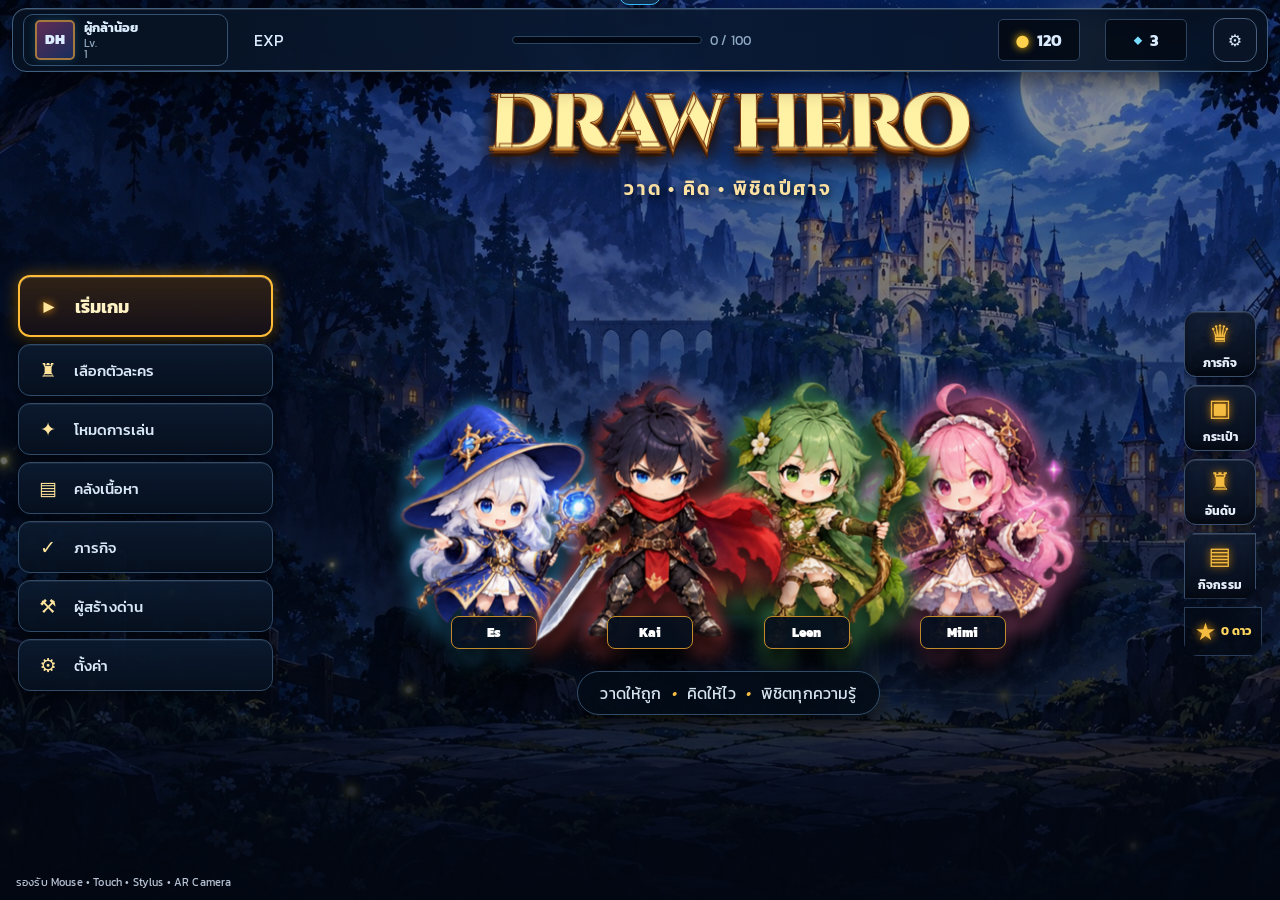
==== index.html @ d0adce2f "style: match difficulty UI reference" ====
<!doctype html>
<html lang="th">
<head>
  <meta charset="utf-8">
  <meta name="viewport" content="width=device-width,initial-scale=1,viewport-fit=cover,user-scalable=no">
  <meta name="theme-color" content="#071426">
  <link rel="preload" as="image" href="./assets/backgrounds/moonlit-castle.jpg" fetchpriority="high">
  <link rel="preload" as="image" href="./assets/characters/front/leen.png" fetchpriority="high">
  <meta name="description" content="DRAW HERO เกมฝึกวาดและเขียนเพื่อพิชิตเหล่าปีศาจแห่งความรู้">
  <title>DRAW HERO — วาด • คิด • พิชิตปีศาจ</title>
  <link rel="icon" type="image/svg+xml" href="data:image/svg+xml,%3Csvg xmlns='http://www.w3.org/2000/svg' viewBox='0 0 64 64'%3E%3Crect rx='14' width='64' height='64' fill='%23071426'/%3E%3Cpath d='M32 7l6 17 18 7-18 7-6 19-6-19-18-7 18-7z' fill='%2337b9ff' stroke='%23d5a942' stroke-width='3'/%3E%3C/svg%3E">
  <link rel="preconnect" href="https://fonts.googleapis.com">
  <link rel="preconnect" href="https://fonts.gstatic.com" crossorigin>
  <link href="https://fonts.googleapis.com/css2?family=Cinzel:wght@700;800;900&amp;family=Kanit:wght@300;400;500;600;700&amp;family=Noto+Sans+Thai:wght@400;500;600;700&amp;display=swap" rel="stylesheet">
  <link rel="stylesheet" href="./css/style.css?v=1.2.0">
  <link rel="stylesheet" href="./css/reference-theme.css?v=1.3.5">
  <link rel="stylesheet" href="./css/concept-theme.css?v=2.2.0">
</head>
<body>
  <noscript><div class="fatal-message">เกมนี้ต้องเปิดใช้งาน JavaScript ในเบราว์เซอร์</div></noscript>

  <div id="app" class="app-shell">
    <div id="toast" class="toast" role="status" aria-live="polite"></div>

    <section id="screen-splash" class="screen splash-screen active" data-screen="splash" aria-label="กำลังเปิดเกม">
      <div class="splash-rune" aria-hidden="true"><span>✦</span></div>
      <div class="game-logo compact"><span class="logo-draw">DRAW</span><span class="logo-hero">HERO</span></div>
      <p>Every line you draw is a brighter tomorrow.</p>
      <div class="loading-bar"><i></i></div>
    </section>

    <section id="screen-main" class="screen main-screen" data-screen="main">
      <div class="night-sky" aria-hidden="true"><i class="moon"></i><i class="stars"></i><i class="castle"></i></div>
      <header class="topbar glass-panel">
        <button class="profile-chip" id="player-profile-button" aria-label="แก้ไขชื่อผู้เล่น">
          <span class="avatar-mini">DH</span>
          <span><b id="player-name">ผู้กล้าน้อย</b><small>Lv. <span id="player-level">1</span></small></span>
        </button>
        <div class="player-xp"><span>EXP</span><div class="meter"><i id="xp-fill"></i></div><small id="xp-text">0 / 100</small></div>
        <div class="currency"><span class="coin-icon">●</span><b id="coin-count">120</b></div>
        <div class="currency"><span class="gem-icon">◆</span><b id="gem-count">3</b></div>
        <button class="icon-button" data-nav="settings" aria-label="ตั้งค่า">⚙</button>
      </header>

      <div class="main-layout">
        <nav class="main-menu stone-panel" aria-label="เมนูหลัก">
          <button class="menu-button primary" id="start-button"><span class="menu-glyph">▶</span><span data-i18n="start">เริ่มเกม</span></button>
          <button class="menu-button" data-nav="characters"><span class="menu-glyph">♜</span><span data-i18n="characters">เลือกตัวละคร</span></button>
          <button class="menu-button" data-nav="modes"><span class="menu-glyph">✦</span><span data-i18n="modes">โหมดการเล่น</span></button>
          <button class="menu-button" data-nav="content"><span class="menu-glyph">▤</span><span data-i18n="library">คลังเนื้อหา</span></button>
          <button class="menu-button" data-nav="missions"><span class="menu-glyph">✓</span><span data-i18n="missions">ภารกิจ</span></button>
          <a class="menu-button" href="./creator.html"><span class="menu-glyph">⚒</span><span data-i18n="creator">ผู้สร้างด่าน</span></a>
          <button class="menu-button" data-nav="settings"><span class="menu-glyph">⚙</span><span data-i18n="settings">ตั้งค่า</span></button>
        </nav>

        <main class="hero-stage" aria-labelledby="main-title">
          <div class="game-logo" id="main-title"><span class="logo-draw">DRAW</span><span class="logo-hero">HERO</span></div>
          <p class="tagline">วาด • คิด • พิชิตปีศาจ</p>
          <div id="hero-party" class="hero-party" aria-label="กลุ่มตัวละคร">
            <div class="hero-card-figure hero-es" style="--hero:#37b9ff"><img class="hero-sprite hero-front-sprite" src="./assets/characters/front/es.png" width="256" height="246" decoding="async" alt="Es นักเวทแห่งแสง"><b class="hero-nameplate">Es</b></div>
            <div class="hero-card-figure hero-kai" style="--hero:#ef5555"><img class="hero-sprite hero-front-sprite" src="./assets/characters/front/kai.png" width="256" height="266" decoding="async" alt="Kai นักดาบผู้กล้า"><b class="hero-nameplate">Kai</b></div>
            <div class="hero-card-figure hero-leen" style="--hero:#55c271"><img class="hero-sprite hero-front-sprite" src="./assets/characters/front/leen.png" width="256" height="266" decoding="sync" fetchpriority="high" alt="Leen นักธนูแห่งธรรมชาติ"><b class="hero-nameplate">Leen</b></div>
            <div class="hero-card-figure hero-mimi" style="--hero:#f275bb"><img class="hero-sprite hero-front-sprite" src="./assets/characters/front/mimi.png" width="256" height="266" decoding="async" alt="Mimi นักเวทแห่งความรู้"><b class="hero-nameplate">Mimi</b></div>
          </div>
          <div class="start-callout"><span>วาดให้ถูก</span><i>•</i><span>คิดให้ไว</span><i>•</i><span>พิชิตทุกความรู้</span></div>
        </main>

        <aside class="quest-sidebar quick-dock" aria-label="เมนูด่วน">
          <button data-nav="missions"><span>♛</span><b>ภารกิจ</b></button>
          <button data-nav="content"><span>▣</span><b>กระเป๋า</b></button>
          <button data-nav="missions"><span>♜</span><b>อันดับ</b></button>
          <a href="./creator.html"><span>▤</span><b>กิจกรรม</b></a>
          <div class="dock-stars"><span>★</span><b id="total-stars">2</b></div>
        </aside>
      </div>
      <footer class="main-footer">รองรับ Mouse • Touch • Stylus • AR Camera <span>เวอร์ชัน 2.0</span></footer>
    </section>

    <section id="screen-modes" class="screen sub-screen" data-screen="modes">
      <header class="screen-header"><button class="back-button" data-back="main">‹</button><div><small>CHOOSE YOUR PATH</small><h1>เลือกโหมดการเล่น</h1></div></header>
      <div id="mode-grid" class="card-grid mode-grid"></div>
    </section>

    <section id="screen-characters" class="screen sub-screen" data-screen="characters">
      <header class="screen-header"><button class="back-button" data-back="main">‹</button><div><small>HERO HALL</small><h1>เลือกตัวละคร</h1></div></header>
      <div class="character-select-layout">
        <button id="character-prev" class="carousel-arrow" aria-label="ตัวละครก่อนหน้า">‹</button>
        <div id="character-showcase" class="character-showcase"></div>
        <button id="character-next" class="carousel-arrow" aria-label="ตัวละครถัดไป">›</button>
        <aside id="character-info" class="character-info stone-panel"></aside>
      </div>
      <div class="screen-actions"><button id="select-character" class="fantasy-button primary">เลือกตัวละคร</button></div>
    </section>

    <section id="screen-difficulty" class="screen sub-screen" data-screen="difficulty">
      <header class="screen-header"><button class="back-button" data-back="characters">‹</button><div><small>CHOOSE YOUR CHALLENGE</small><h1>เลือกระดับความยาก</h1></div></header>
      <div id="difficulty-grid" class="card-grid difficulty-grid"></div>
      <div class="screen-actions difficulty-actions"><button id="confirm-difficulty" class="fantasy-button primary" type="button">ยืนยันความยาก</button></div>
    </section>

    <section id="screen-map" class="screen sub-screen map-screen" data-screen="map">
      <header class="screen-header"><button id="map-back-button" class="back-button">‹</button><div><small id="map-eyebrow">STORY ADVENTURE</small><h1 id="map-title">แผนที่การผจญภัย</h1></div></header>
      <div class="map-stars">★ <span id="map-star-label">ดาวสะสม</span> <strong id="map-star-total">0</strong></div>
      <div id="world-map" class="world-map" aria-label="แผนที่โลก"></div>
      <div id="stage-list" class="stage-list"></div>
    </section>

    <section id="screen-practice" class="screen sub-screen" data-screen="practice">
      <header class="screen-header"><button class="back-button" data-back="difficulty">‹</button><div><small>TRAINING ROOM</small><h1>ตั้งค่าการฝึก</h1></div></header>
      <form id="practice-form" class="setup-form stone-panel">
        <label>ภาษา<select id="practice-language"><option value="th">ภาษาไทย</option><option value="en">English</option><option value="any">ผสม</option></select></label>
        <label>ประเภทเนื้อหา<select id="practice-type"></select></label>
        <label>จำนวนข้อ<select id="practice-count"><option>5</option><option selected>10</option><option>20</option><option>30</option></select></label>
        <label>เส้นช่วยเขียน<select id="practice-guide"><option value="full">แสดงแบบเต็ม</option><option value="dotted">เส้นประ</option><option value="fade">แสดงแล้วจาง</option><option value="none">ไม่แสดง</option></select></label>
        <label>เวลาต่อข้อ<select id="practice-time"><option value="0">ไม่จำกัด</option><option value="12" selected>12 วินาที</option><option value="9">9 วินาที</option><option value="7">7 วินาที</option></select></label>
        <div class="form-wide setup-summary"><span>โหมดฝึกไม่มี Game Over และ Hint ใช้ได้ไม่จำกัด</span></div>
        <button class="fantasy-button primary form-wide" type="submit">เริ่มฝึกเขียน</button>
      </form>
    </section>

    <section id="screen-content" class="screen sub-screen" data-screen="content">
      <header class="screen-header"><button class="back-button" data-back="main">‹</button><div><small>KNOWLEDGE VAULT</small><h1>คลังเนื้อหา</h1></div></header>
      <div id="content-library" class="content-library"></div>
    </section>

    <section id="screen-missions" class="screen sub-screen" data-screen="missions">
      <header class="screen-header"><button class="back-button" data-back="main">‹</button><div><small>HERO JOURNAL</small><h1>ภารกิจและความสำเร็จ</h1></div></header>
      <div class="mission-board stone-panel">
        <article><span>✎</span><div><h2>นักวาดฝึกหัด</h2><p>ตอบถูก 10 ครั้ง</p><div class="meter"><i id="mission-correct-fill"></i></div></div><b id="mission-correct-text">0 / 10</b></article>
        <article><span>⚔</span><div><h2>ผู้พิทักษ์หมู่บ้าน</h2><p>ผ่านด่านเนื้อเรื่อง 1 ด่าน</p><div class="meter"><i id="mission-stage-fill"></i></div></div><b id="mission-stage-text">0 / 1</b></article>
        <article><span>🔥</span><div><h2>พลังแห่งสมาธิ</h2><p>ทำ Combo x5</p><div class="meter"><i id="mission-combo-fill"></i></div></div><b id="mission-combo-text">0 / 5</b></article>
      </div>
    </section>

    <section id="screen-custom" class="screen sub-screen" data-screen="custom">
      <header class="screen-header"><button class="back-button" data-back="modes">‹</button><div><small>CREATOR PACKS</small><h1>ด่านที่สร้างเอง</h1></div></header>
      <div id="custom-stage-list" class="custom-stage-list"></div>
      <div class="screen-actions"><a class="fantasy-button button-link" href="./creator.html">เปิดผู้สร้างด่าน</a></div>
    </section>

    <section id="screen-settings" class="screen sub-screen" data-screen="settings">
      <header class="screen-header"><button class="back-button" data-back="main">‹</button><div><small>GAME OPTIONS</small><h1>ตั้งค่า</h1></div></header>
      <form id="settings-form" class="settings-panel stone-panel">
        <label class="toggle-row"><span><b>เสียงเอฟเฟกต์</b><small>เสียงปุ่ม เวทมนตร์ และการโจมตี</small></span><input id="setting-sound" type="checkbox"><i></i></label>
        <label class="toggle-row"><span><b>เพลงประกอบ</b><small>บรรยากาศแฟนตาซีระหว่างเล่น</small></span><input id="setting-music" type="checkbox"><i></i></label>
        <label class="range-row"><span><b>ระดับเสียงเอฟเฟกต์</b><output id="effects-volume-value">70%</output></span><input id="setting-effects-volume" type="range" min="0" max="100"></label>
        <label class="range-row"><span><b>ระดับเสียงเพลง</b><output id="music-volume-value">40%</output></span><input id="setting-music-volume" type="range" min="0" max="100"></label>
        <label class="select-row"><span><b>ภาษา</b><small>ภาษาของเมนูเกม</small></span><select id="setting-language"><option value="th">ไทย</option><option value="en">English</option></select></label>
        <label class="toggle-row"><span><b>ลดการเคลื่อนไหว</b><small>ลดเอฟเฟกต์สำหรับผู้ไวต่อภาพเคลื่อนไหว</small></span><input id="setting-reduced-motion" type="checkbox"><i></i></label>
        <label class="toggle-row"><span><b>แสดงเส้นช่วยเขียน</b><small>แสดงแบบตัวอย่างบนกระดาน</small></span><input id="setting-show-guide" type="checkbox"><i></i></label>
        <button class="fantasy-button danger" id="reset-progress" type="button">ลบข้อมูลความก้าวหน้า</button>
      </form>
    </section>

    <section id="screen-battle" class="screen battle-screen" data-screen="battle">
      <header class="battle-hud">
        <button id="pause-button" class="icon-button" aria-label="หยุดเกมชั่วคราว">Ⅱ</button>
        <div class="hud-stage"><small id="battle-world">WORLD 1</small><b id="battle-stage-name">เส้นแห่งเวทมนตร์</b></div>
        <div class="hud-value hearts" id="battle-hearts" aria-label="พลังชีวิต">♥ ♥ ♥</div>
        <div class="hud-value"><small>SCORE</small><b id="battle-score">0</b></div>
        <div class="hud-value combo"><small>COMBO</small><b id="battle-combo">x0</b></div>
        <div class="hud-timer"><svg viewBox="0 0 44 44"><circle cx="22" cy="22" r="18"></circle><circle id="timer-ring" cx="22" cy="22" r="18"></circle></svg><b id="battle-timer">12</b></div>
        <div class="hud-value"><small>WAVE</small><b id="battle-wave">1/5</b></div>
      </header>

      <div id="battlefield" class="battlefield">
        <video id="ar-camera" class="ar-camera" autoplay muted playsinline aria-label="ภาพจากกล้องสำหรับโหมด AR"></video>
        <div class="ar-depth-grid" aria-hidden="true"></div>
        <div class="ar-status" id="ar-status" aria-live="polite"><i></i><span>กำลังเตรียมกล้อง AR</span></div>
        <button id="ar-camera-switch" class="ar-camera-switch" type="button" aria-label="สลับกล้องหน้าและกล้องหลัง">↻ <span>สลับกล้อง</span></button>
        <div class="battle-moon" aria-hidden="true"></div>
        <div id="player-unit" class="player-unit"></div>
        <div id="enemy-layer" class="enemy-layer"></div>
        <div id="projectile-layer" class="projectile-layer"></div>
        <div class="distance-line"><span>ฐานฮีโร่</span><i></i><span>ประตูมิติ</span></div>
        <div id="battle-message" class="battle-message" aria-live="polite"></div>
      </div>

      <div class="drawing-deck">
        <nav id="battle-category-tabs" class="battle-category-tabs" aria-label="หมวดความรู้">
          <span data-category="thai_letter">ก–ฮ</span><span data-category="english_letter">A–Z</span><span data-category="number">1–100</span><span data-category="word">คำ</span><span data-category="phrase">ประโยค</span><span data-category="math">คณิต</span>
        </nav>
        <aside class="target-panel">
          <small>เป้าหมายเวทมนตร์</small>
          <div id="target-display" class="target-display">○</div>
          <div id="character-slots" class="character-slots"></div>
          <p id="target-hint">วาดตามสัญลักษณ์</p>
          <div class="accuracy-meter"><span>พลังตรวจจับ</span><div class="meter"><i id="accuracy-fill"></i></div><b id="accuracy-value">—</b></div>
          <div id="recognition-feedback" class="recognition-feedback" aria-live="polite">วาดตามแบบ แล้วกดร่ายเวท</div>
          <div id="debug-panel" class="debug-panel" hidden></div>
        </aside>

        <main class="canvas-wrap">
          <canvas id="drawing-canvas" width="720" height="420" aria-label="กระดานวาดเวทมนตร์"></canvas>
          <div class="canvas-corner tl"></div><div class="canvas-corner tr"></div><div class="canvas-corner bl"></div><div class="canvas-corner br"></div>
          <div class="canvas-toolbar">
            <button id="pen-tool" class="tool-button active" aria-label="ปากกา">✎ <span>ปากกา</span></button>
            <button id="eraser-tool" class="tool-button" aria-label="ยางลบ">▱ <span>ยางลบ</span></button>
            <label class="stroke-control">ขนาด <input id="stroke-width" type="range" min="4" max="30" value="13"></label>
            <button id="undo-drawing" class="tool-button" aria-label="ย้อนกลับ">↶</button>
            <button id="redo-drawing" class="tool-button" aria-label="ทำซ้ำ">↷</button>
            <button id="clear-drawing" class="tool-button" aria-label="ล้างกระดาน">⌫ <span>ล้าง</span></button>
          </div>
        </main>

        <aside class="spell-controls">
          <button id="cast-spell" class="cast-button"><span class="cast-rune">✦</span><b>ร่ายเวท</b><small>CAST SPELL</small></button>
          <button id="hint-button" class="side-action"><span>?</span><b>คำใบ้</b><small id="hint-count">1 / wave</small></button>
          <button id="skill-button" class="side-action skill-action"><span id="skill-icon">✺</span><b id="skill-name">Magic Burst</b><div class="skill-gauge"><i id="skill-fill"></i></div></button>
        </aside>
      </div>
    </section>

    <div id="pause-modal" class="modal" role="dialog" aria-modal="true" aria-labelledby="pause-title" hidden>
      <div class="modal-card pause-card stone-panel"><small>GAME PAUSED</small><h2 id="pause-title">หยุดเกมชั่วคราว</h2><div class="pause-summary"><span>ด่าน <b id="pause-stage">—</b></span><span>คะแนน <b id="pause-score">0</b></span><span class="pause-hearts" id="pause-hearts">♥ ♥ ♥</span></div><button id="resume-button" class="fantasy-button primary">▶ เล่นต่อ</button><button id="restart-button" class="fantasy-button">↻ เริ่มต้นใหม่</button><button id="back-to-stages-button" class="fantasy-button">← ย้อนกลับไปเลือกด่าน</button><button id="quit-battle-button" class="fantasy-button danger">⌂ กลับหน้าแรก</button><div class="pause-audio"><span>♫ เสียงเพลง <b>ON</b></span><span>◖ เอฟเฟกต์ <b>ON</b></span></div></div>
    </div>

    <section id="screen-result" class="screen result-screen" data-screen="result">
      <div class="result-card stone-panel"><small>STAGE COMPLETE</small><h1>VICTORY</h1><div id="result-stars" class="result-stars">★★★</div><h2 id="result-stage-name">เส้นแห่งเวทมนตร์</h2><div class="result-grid"><div><small>SCORE</small><b id="result-score">0</b></div><div><small>ACCURACY</small><b id="result-accuracy">0%</b></div><div><small>CORRECT</small><b id="result-correct">0</b></div><div><small>WRONG</small><b id="result-wrong">0</b></div><div><small>BEST COMBO</small><b id="result-combo">x0</b></div><div><small>TIME</small><b id="result-time">0:00</b></div></div><div class="rewards"><span>✦ <b id="result-xp">+0 XP</b></span><span>● <b id="result-coins">+0</b></span><span>◆ <b id="result-mastery">ความชำนาญฮีโร่ Lv.1</b></span></div><div class="result-actions"><button id="replay-button" class="fantasy-button">เล่นอีกครั้ง</button><button id="next-stage-button" class="fantasy-button primary">ด่านถัดไป</button><button id="result-map-button" class="fantasy-button">กลับแผนที่</button></div></div>
    </section>

    <section id="screen-gameover" class="screen result-screen gameover-screen" data-screen="gameover">
      <div class="result-card stone-panel"><small>THE DARKNESS PREVAILS</small><h1>GAME OVER</h1><p>ไม่เป็นไร ลองวาดใหม่อีกครั้งนะ!</p><div class="result-grid two"><div><small>SCORE</small><b id="gameover-score">0</b></div><div><small>BEST SCORE</small><b id="gameover-best">0</b></div></div><div class="result-actions"><button id="retry-button" class="fantasy-button primary">ลองอีกครั้ง</button><button id="gameover-home-button" class="fantasy-button">กลับหน้าหลัก</button></div></div>
    </section>

    <div id="tutorial-modal" class="modal tutorial-modal" role="dialog" aria-modal="true" aria-labelledby="tutorial-title" hidden>
      <div class="modal-card stone-panel"><small>HOW TO PLAY</small><h2 id="tutorial-title">พลังเวทอยู่ที่ปลายปากกา!</h2><div id="tutorial-visual" class="tutorial-visual">✎ <span>→</span> ✦ <span>→</span> ⚔</div><p id="tutorial-text">ดูโจทย์เหนือหัวศัตรู แล้ววาดตามบนกระดานเวทมนตร์</p><div class="tutorial-dots"><i class="active"></i><i></i><i></i><i></i></div><button id="tutorial-next" class="fantasy-button primary">ถัดไป</button><button id="tutorial-skip" class="text-button">ข้ามคำแนะนำ</button></div>
    </div>
  </div>

  <script src="./js/storage.js?v=1.3.0"></script>
  <script src="./js/characters.js?v=1.3.0"></script>
  <script src="./js/skills.js"></script>
  <script src="./js/enemies.js?v=1.3.0"></script>
  <script src="./js/content.js?v=2.0.0"></script>
  <script src="./js/levels.js?v=2.0.0"></script>
  <script src="./js/audio.js"></script>
  <script src="./js/recognizer.js?v=2.0.2"></script>
  <script src="./js/drawing.js?v=2.0.0"></script>
  <script src="./js/game.js?v=1.3.0"></script>
  <script src="./js/ar.js?v=1.1.0"></script>
  <script src="./js/battle.js?v=2.0.2"></script>
  <script src="./js/app.js?v=2.0.0"></script>
</body>
</html>
---- css/style.css ----
:root {
  --navy:#071426;--deep:#0d2340;--royal:#164c88;--blue:#37b9ff;--purple:#7557ff;
  --gold:#d5a942;--pale-gold:#ffe59b;--paper:#e7d5b2;--danger:#e74848;--success:#55c271;
  --ink:#e9f5ff;--muted:#91abc6;--panel:rgba(8,24,48,.93);--border:rgba(111,181,234,.34);
  --shadow:0 20px 55px rgba(0,0,0,.45);--radius:16px;
}
*{box-sizing:border-box}html,body{margin:0;min-height:100%;background:#030a14;color:var(--ink);font-family:Tahoma,Arial,sans-serif}body{overflow-x:hidden}button,input,select{font:inherit}button,a{ -webkit-tap-highlight-color:transparent}button{color:inherit}.fatal-message{padding:2rem;text-align:center}.app-shell{min-height:100vh;min-height:100dvh;position:relative;isolation:isolate;background:radial-gradient(circle at 50% 0,#183c68 0,#071426 48%,#030813 100%)}
.screen{display:none;min-height:100vh;min-height:100dvh;position:relative}.screen.active{display:flex}.sub-screen{flex-direction:column;padding:clamp(16px,3vw,36px);background:radial-gradient(circle at 80% 10%,rgba(55,185,255,.14),transparent 34%),linear-gradient(145deg,#06101e,#0b2342 60%,#071426)}
.splash-screen{align-items:center;justify-content:center;flex-direction:column;background:radial-gradient(circle,#143a66,#050d19 65%);z-index:99}.splash-screen p{color:var(--muted);letter-spacing:.05em}.splash-rune{width:100px;height:100px;border:2px solid var(--gold);border-radius:50%;display:grid;place-items:center;box-shadow:0 0 34px var(--blue),inset 0 0 25px rgba(55,185,255,.35);animation:spin 2.4s linear infinite}.splash-rune:before,.splash-rune:after{content:"";position:absolute;width:72px;height:72px;border:1px dashed var(--blue);transform:rotate(45deg)}.splash-rune span{font-size:3rem;color:#fff;text-shadow:0 0 16px var(--blue)}.loading-bar{width:min(300px,70vw);height:5px;border-radius:9px;background:#0c1c31;overflow:hidden}.loading-bar i{display:block;height:100%;background:linear-gradient(90deg,var(--purple),var(--blue));animation:load 1.4s ease both}@keyframes load{from{width:0}to{width:100%}}@keyframes spin{to{transform:rotate(360deg)}}
.main-screen{flex-direction:column;overflow:hidden;background:linear-gradient(180deg,rgba(2,7,18,.12),rgba(2,7,18,.55)),radial-gradient(circle at 60% 15%,#224a79 0,#0b1c36 38%,#040a13 80%)}.night-sky{position:absolute;inset:0;overflow:hidden;pointer-events:none;z-index:-1}.moon{position:absolute;width:22vmin;height:22vmin;border-radius:50%;right:15%;top:8%;background:radial-gradient(circle at 36% 35%,#fffbd2,#b8d8e6 54%,#7199b8);box-shadow:0 0 60px rgba(196,231,255,.45)}.stars{position:absolute;inset:0;background-image:radial-gradient(#fff 1px,transparent 1px),radial-gradient(#89d7ff 1px,transparent 1px);background-size:70px 70px,110px 110px;background-position:10px 20px,35px 5px;opacity:.45}.castle{position:absolute;left:28%;right:5%;bottom:0;height:46%;opacity:.66;background:linear-gradient(175deg,transparent 45%,#050c18 46%);clip-path:polygon(0 75%,8% 75%,8% 52%,13% 52%,13% 25%,17% 25%,17% 48%,23% 48%,23% 68%,28% 68%,28% 38%,34% 38%,34% 60%,38% 60%,38% 16%,43% 16%,43% 58%,51% 58%,51% 46%,58% 46%,58% 65%,65% 65%,65% 36%,72% 36%,72% 59%,80% 59%,80% 50%,88% 50%,88% 70%,100% 70%,100% 100%,0 100%)}
.glass-panel,.stone-panel{background:linear-gradient(150deg,rgba(18,45,76,.92),rgba(5,17,34,.94));border:1px solid var(--border);box-shadow:var(--shadow),inset 0 1px rgba(255,255,255,.08);backdrop-filter:blur(10px)}.stone-panel{border:2px solid #385774;outline:1px solid rgba(213,169,66,.25);outline-offset:-6px}
.topbar{height:76px;display:flex;align-items:center;gap:clamp(10px,2vw,28px);padding:10px clamp(14px,3vw,38px);border-width:0 0 1px;z-index:4}.profile-chip{display:flex;align-items:center;gap:10px;border:0;background:none;text-align:left;cursor:pointer}.profile-chip span:last-child{display:flex;flex-direction:column}.profile-chip small,.topbar small{color:var(--muted)}.avatar-mini{width:46px;height:46px;display:grid;place-items:center;border-radius:50%;font-weight:900;background:linear-gradient(135deg,var(--purple),var(--blue));border:2px solid var(--gold);box-shadow:0 0 15px rgba(55,185,255,.35)}.player-xp{display:grid;grid-template-columns:auto minmax(80px,190px) auto;align-items:center;gap:8px;flex:1}.meter{height:8px;border-radius:10px;background:#020813;border:1px solid #294761;overflow:hidden}.meter i{display:block;height:100%;width:0;background:linear-gradient(90deg,var(--purple),var(--blue));border-radius:inherit;transition:width .35s}.currency{display:flex;align-items:center;gap:7px;padding:8px 12px;border:1px solid var(--border);border-radius:18px;background:#061224}.coin-icon{color:#ffd24d;text-shadow:0 0 8px #ffbe00}.gem-icon{color:#78ddff}.icon-button{min-width:44px;min-height:44px;border:1px solid var(--border);border-radius:12px;background:linear-gradient(#193c62,#0b203b);cursor:pointer}.icon-button:hover,.icon-button:focus-visible{border-color:var(--blue);box-shadow:0 0 18px rgba(55,185,255,.3)}
.main-layout{display:grid;grid-template-columns:minmax(230px,285px) 1fr minmax(235px,310px);gap:24px;align-items:center;flex:1;padding:20px clamp(18px,3vw,42px);min-height:0}.main-menu{padding:16px;border-radius:18px;display:flex;flex-direction:column;gap:8px}.menu-button{min-height:48px;display:flex;align-items:center;gap:12px;padding:8px 14px;border:1px solid transparent;border-radius:10px;background:transparent;color:#c7d8e8;font-weight:700;text-decoration:none;cursor:pointer;text-align:left}.menu-button:hover,.menu-button:focus-visible{background:linear-gradient(90deg,rgba(55,185,255,.22),transparent);border-color:rgba(55,185,255,.25);color:#fff}.menu-button.primary{min-height:60px;font-size:1.15rem;color:#1c1607;background:linear-gradient(#ffe491,#c9972c);border:2px solid #fff0b6;box-shadow:0 6px 0 #795416,0 12px 25px rgba(0,0,0,.3)}.menu-button.primary:hover{transform:translateY(-1px)}.menu-glyph{width:28px;text-align:center;font-size:1.2rem}.button-link{display:flex;justify-content:center;align-items:center;text-decoration:none}
.hero-stage{text-align:center;align-self:end}.game-logo{font-size:clamp(3.2rem,6.5vw,7.4rem);font-weight:1000;letter-spacing:-.08em;line-height:.82;filter:drop-shadow(0 8px 0 #020813) drop-shadow(0 0 24px rgba(55,185,255,.35));transform:skew(-4deg)}.game-logo.compact{font-size:3.7rem;margin-top:25px}.logo-draw{color:#eefaff;-webkit-text-stroke:2px #2778ac}.logo-hero{color:#55c6ff;-webkit-text-stroke:2px #d5a942;margin-left:.12em}.tagline{color:var(--pale-gold);font-size:clamp(1rem,1.8vw,1.35rem);letter-spacing:.18em;margin:.6rem 0 0}.hero-party{height:min(43vh,420px);display:flex;align-items:end;justify-content:center;gap:clamp(0px,1vw,14px);perspective:900px}.hero-card-figure{width:clamp(90px,12vw,165px);height:clamp(190px,30vw,340px);position:relative;filter:drop-shadow(0 12px 8px rgba(0,0,0,.5));transform-origin:bottom;animation:heroFloat 3s ease-in-out infinite}.hero-card-figure:nth-child(2){height:clamp(210px,33vw,370px);z-index:2}.hero-card-figure:nth-child(3){animation-delay:-1.5s}.hero-card-figure:nth-child(4){animation-delay:-.7s}.chibi{--hero:#37b9ff;position:absolute;inset:0}.chibi-head{position:absolute;width:58%;aspect-ratio:1;left:21%;top:12%;border-radius:52% 48% 48% 52%;background:linear-gradient(145deg,#ffe1c4,#dc9f82);border:4px solid #15243a;z-index:3}.chibi-head:before{content:"";position:absolute;inset:-12% -8% 48%;background:var(--hero);border-radius:70% 45% 30% 20%;border:4px solid #14233a;transform:rotate(-7deg)}.chibi-head:after{content:"•  •";position:absolute;left:22%;right:10%;top:48%;font-size:clamp(12px,1.4vw,20px);color:#182238;white-space:pre;letter-spacing:.5em}.chibi-body{position:absolute;width:52%;height:43%;left:24%;top:46%;background:linear-gradient(150deg,var(--hero),#102c51);border:4px solid #13233c;border-radius:35% 35% 15% 15%;z-index:2}.chibi-body:before,.chibi-body:after{content:"";position:absolute;width:25%;height:64%;top:10%;background:var(--hero);border:4px solid #13233c;border-radius:20px;z-index:-1}.chibi-body:before{left:-28%;transform:rotate(14deg)}.chibi-body:after{right:-28%;transform:rotate(-14deg)}.chibi-feet{position:absolute;left:29%;right:29%;bottom:2%;height:30%;border-left:18px solid #14233c;border-right:18px solid #14233c}.chibi-weapon{position:absolute;right:4%;top:27%;height:58%;width:8px;background:#c7d8e8;border:2px solid #223149;border-radius:9px;transform:rotate(7deg);z-index:1}.chibi-weapon:before{content:"✦";position:absolute;left:50%;top:-28px;transform:translateX(-50%);font-size:2rem;color:var(--hero);text-shadow:0 0 14px var(--hero)}.hero-nameplate{position:absolute;bottom:0;left:50%;transform:translateX(-50%);padding:5px 12px;background:#071426;border:1px solid var(--gold);border-radius:15px;z-index:5;font-weight:900}.start-callout{display:inline-flex;gap:10px;padding:8px 18px;border-radius:20px;background:rgba(2,8,19,.6);color:#c7d8e8;font-size:.87rem}.start-callout i{color:var(--gold)}@keyframes heroFloat{50%{transform:translateY(-7px)}}
.quest-sidebar{display:flex;flex-direction:column;gap:16px}.quest-card,.progress-card{padding:16px;border-radius:15px}.panel-title{display:flex;justify-content:space-between;margin-bottom:14px;color:var(--pale-gold);font-weight:900}.panel-title small{color:var(--blue);font-size:.65rem}.quest-row{display:grid;grid-template-columns:38px 1fr auto;align-items:center;gap:9px;padding:11px 0;border-top:1px solid rgba(255,255,255,.08)}.quest-row>div{display:grid;gap:5px}.quest-row b{font-size:.83rem}.quest-row small{color:var(--muted);font-size:.68rem}.quest-row strong{color:var(--gold)}.quest-icon{width:34px;height:34px;display:grid;place-items:center;border-radius:9px;background:#153b63;color:var(--blue)}.world-mini{display:flex;gap:12px;align-items:center}.world-mini>span{font-size:2.2rem;color:var(--blue)}.world-mini div{display:flex;flex-direction:column}.world-mini small{color:var(--muted);margin-top:4px}.stars-earned{margin-top:14px;color:var(--gold)}.stars-earned .empty{color:#374b5e}.stars-earned b{float:right;color:var(--ink)}.main-footer{height:30px;padding:0 30px;color:#58728e;font-size:.7rem}.main-footer span{float:right}
.screen-header{display:flex;align-items:center;gap:16px;max-width:1400px;width:100%;margin:0 auto 24px}.screen-header h1{font-size:clamp(1.6rem,3vw,2.5rem);margin:1px 0}.screen-header small{color:var(--blue);letter-spacing:.18em}.screen-header>div:nth-child(2){flex:1}.back-button,.carousel-arrow{width:52px;height:52px;border-radius:50%;border:2px solid #4b6c8d;background:#0d2747;color:#fff;font-size:2.2rem;cursor:pointer}.back-button:hover,.carousel-arrow:hover{border-color:var(--gold)}.card-grid{display:grid;gap:20px;width:min(1180px,100%);margin:auto}.mode-grid{grid-template-columns:repeat(5,1fr)}.select-card{position:relative;min-height:330px;padding:22px;border:2px solid #284d70;border-radius:20px;background:linear-gradient(155deg,rgba(24,67,108,.9),rgba(5,17,34,.96));overflow:hidden;cursor:pointer;text-align:left;box-shadow:0 20px 40px rgba(0,0,0,.28);transition:.2s}.select-card:before{content:"";position:absolute;width:150px;height:150px;border-radius:50%;background:var(--card-color,var(--blue));filter:blur(55px);opacity:.26;right:-45px;top:-40px}.select-card:hover,.select-card:focus-visible{transform:translateY(-7px);border-color:var(--gold);box-shadow:0 24px 50px rgba(0,0,0,.45),0 0 20px rgba(55,185,255,.15)}.select-card .card-icon{font-size:4rem;display:block;margin:20px 0;color:var(--card-color,var(--blue));text-shadow:0 0 25px currentColor}.select-card h2{margin:0 0 10px}.select-card p{color:#abc1d6;line-height:1.6}.select-card small{position:absolute;bottom:18px;color:var(--gold);font-weight:900}.select-card.locked{filter:grayscale(.8);cursor:not-allowed}.select-card.locked:after{content:"LOCKED";position:absolute;inset:0;display:grid;place-items:center;background:rgba(2,8,18,.7);font-weight:900;letter-spacing:.2em}
.character-select-layout{display:grid;grid-template-columns:64px minmax(280px,1fr) 64px minmax(290px,390px);align-items:center;gap:18px;width:min(1200px,100%);margin:auto}.character-showcase{height:min(60vh,570px);position:relative;border-radius:26px;background:radial-gradient(circle at 50% 30%,var(--char-glow,#37b9ff55),transparent 34%),linear-gradient(180deg,#102e51,#071426);border:2px solid #315c7f;overflow:hidden}.character-showcase .hero-card-figure{height:88%;width:52%;max-width:330px;left:50%;transform:translateX(-50%);animation:none}.character-showcase .hero-card-figure .hero-nameplate{display:none}.character-runes{position:absolute;inset:10% 20%;border:2px solid var(--char,#37b9ff);border-radius:50%;opacity:.3;box-shadow:0 0 40px var(--char,#37b9ff)}.character-runes:before{content:"✦  ✧  ✦  ✧  ✦  ✧";position:absolute;inset:-20px;color:var(--char,#37b9ff);font-size:1.6rem;letter-spacing:1.6rem;animation:spin 18s linear infinite}.character-info{padding:28px;border-radius:18px}.character-info .class-tag{color:var(--blue);letter-spacing:.13em}.character-info h2{font-size:2.5rem;margin:8px 0}.character-info p{line-height:1.7;color:#b9ccdd}.stat-row{display:grid;grid-template-columns:72px 1fr;align-items:center;margin:10px 0}.stat-row i{height:7px;background:linear-gradient(90deg,var(--char,var(--blue)),#fff);border-radius:8px}.ability{padding:13px;margin-top:10px;background:#07172b;border-left:3px solid var(--char,var(--blue));border-radius:8px}.ability small{color:var(--muted)}.screen-actions{display:flex;justify-content:center;gap:12px;margin-top:22px}.fantasy-button{min-height:48px;padding:10px 24px;border-radius:11px;border:2px solid #456986;background:linear-gradient(#183d63,#0c213b);color:#fff;font-weight:900;cursor:pointer;text-decoration:none}.fantasy-button.primary{color:#261a03;border-color:#fff0b4;background:linear-gradient(#ffe697,#c69327);box-shadow:0 5px 0 #745015}.fantasy-button.danger{border-color:#bc4545;background:linear-gradient(#922f3c,#521c2a)}.fantasy-button:hover{filter:brightness(1.15)}
.difficulty-grid{grid-template-columns:repeat(4,1fr)}.difficulty-card{min-height:370px}.difficulty-card .difficulty-gem{font-size:4rem;text-align:center;display:block;margin:10px}.difficulty-card ul{padding:0;list-style:none;color:#abc1d6;line-height:2}.difficulty-card li:before{content:"◆";color:var(--card-color);margin-right:9px;font-size:.7em}
.map-screen{overflow:auto}.map-stars{padding:10px 18px;border:1px solid #6d5829;border-radius:20px;color:var(--gold)}.world-map{display:flex;align-items:center;gap:0;min-height:260px;overflow-x:auto;padding:40px calc((100vw - 1100px)/2);scroll-snap-type:x proximity}.world-node{flex:0 0 180px;text-align:center;position:relative;scroll-snap-align:center}.world-node:not(:last-child):after{content:"";position:absolute;width:80px;border-top:4px dotted #41607d;right:-40px;top:54px}.world-node button{width:112px;height:112px;border-radius:50%;border:4px solid #527797;background:radial-gradient(circle at 35% 25%,var(--world-color),#091728 70%);font-size:2.7rem;cursor:pointer;box-shadow:0 12px 25px rgba(0,0,0,.45),0 0 24px color-mix(in srgb,var(--world-color) 40%,transparent)}.world-node.active button{border-color:var(--gold);transform:scale(1.1)}.world-node.locked button{filter:grayscale(1);opacity:.5}.world-node h3{font-size:.9rem;margin:12px 0 4px}.world-node small{color:var(--gold)}.stage-list{display:flex;gap:14px;width:min(1100px,100%);margin:auto;overflow-x:auto;padding:15px}.stage-card{flex:0 0 250px;padding:18px;border-radius:14px;background:#0a1b30;border:1px solid #2d5274;cursor:pointer;color:inherit;text-align:left}.stage-card:hover{border-color:var(--gold)}.stage-card small{color:var(--blue)}.stage-card h3{margin:8px 0}.stage-card .stage-stars{color:var(--gold)}
.setup-form,.settings-panel{width:min(850px,100%);margin:auto;border-radius:18px;padding:28px;display:grid;grid-template-columns:1fr 1fr;gap:18px}.setup-form label{display:flex;flex-direction:column;gap:8px;color:var(--pale-gold);font-weight:700}.setup-form select,.select-row select{min-height:48px;border:1px solid #456786;border-radius:9px;background:#07172b;color:#fff;padding:0 12px}.form-wide{grid-column:1/-1}.setup-summary{padding:14px;text-align:center;color:#a8c2da;background:#07172b;border-radius:9px}.settings-panel{display:flex;flex-direction:column;max-width:720px}.toggle-row,.range-row,.select-row{display:flex;align-items:center;justify-content:space-between;gap:20px;padding:15px;border-bottom:1px solid rgba(255,255,255,.08)}.toggle-row span,.range-row span,.select-row span{display:flex;flex-direction:column;gap:4px}.toggle-row small,.select-row small{color:var(--muted)}.toggle-row input{position:absolute;opacity:0}.toggle-row i{width:54px;height:29px;border-radius:20px;background:#24384d;position:relative}.toggle-row i:after{content:"";position:absolute;width:23px;height:23px;left:3px;top:3px;border-radius:50%;background:#91a5b6;transition:.2s}.toggle-row input:checked+i{background:var(--royal)}.toggle-row input:checked+i:after{left:28px;background:var(--blue);box-shadow:0 0 10px var(--blue)}.range-row input{width:50%;accent-color:var(--blue)}
.content-library{display:grid;grid-template-columns:repeat(auto-fit,minmax(240px,1fr));gap:15px;width:min(1100px,100%);margin:auto}.content-group{padding:20px;border:1px solid #315675;border-radius:14px;background:#091b31}.content-group h2{margin-top:0}.content-group .content-count{color:var(--blue)}.content-examples{display:flex;flex-wrap:wrap;gap:7px}.content-examples span{padding:5px 9px;background:#132e4d;border-radius:7px;color:#cce5f7}.mission-board{width:min(850px,100%);margin:auto;padding:20px;border-radius:18px}.mission-board article{display:grid;grid-template-columns:62px 1fr 80px;align-items:center;gap:15px;padding:20px;border-bottom:1px solid #294762}.mission-board article>span{font-size:2.3rem;color:var(--blue)}.mission-board h2,.mission-board p{margin:4px}.mission-board p{color:var(--muted)}.custom-stage-list{width:min(900px,100%);margin:auto;display:grid;gap:12px}.empty-state{text-align:center;padding:50px;border:1px dashed #446889;border-radius:16px;color:var(--muted)}.custom-item{display:flex;justify-content:space-between;align-items:center;padding:18px;border:1px solid #315675;border-radius:14px;background:#091b31}.custom-item h3,.custom-item p{margin:4px}.custom-item p{color:var(--muted)}
.battle-screen.active{display:grid;grid-template-rows:64px minmax(240px,54vh) minmax(330px,1fr);height:100vh;height:100dvh;overflow:hidden;background:#040b15}.battle-hud{display:grid;grid-template-columns:48px minmax(180px,1.4fr) minmax(110px,1fr) repeat(2,minmax(85px,.55fr)) 56px minmax(70px,.45fr);align-items:center;gap:10px;padding:7px 16px;background:linear-gradient(#122e50,#071426);border-bottom:2px solid #385979;z-index:5}.hud-stage{display:flex;flex-direction:column}.hud-stage small,.hud-value small{color:var(--muted);font-size:.62rem;letter-spacing:.1em}.hud-value{display:flex;flex-direction:column;align-items:center}.hud-value b{font-size:1.15rem}.hearts{color:#ff6370;font-size:1.3rem;text-shadow:0 0 12px rgba(231,72,72,.6);letter-spacing:.15em}.combo b{color:var(--gold)}.hud-timer{position:relative;width:48px;height:48px}.hud-timer svg{position:absolute;inset:0;transform:rotate(-90deg)}.hud-timer circle{fill:none;stroke:#29425b;stroke-width:4}.hud-timer circle:last-child{stroke:var(--blue);stroke-dasharray:113;stroke-dashoffset:0;transition:stroke-dashoffset .2s}.hud-timer b{position:absolute;inset:0;display:grid;place-items:center}
.battlefield{position:relative;overflow:hidden;background:linear-gradient(180deg,rgba(11,32,61,.18),rgba(2,8,15,.3)),radial-gradient(circle at 75% 15%,#456e8d 0,#162f52 22%,#071321 58%);border-bottom:3px solid #516576}.battlefield:before{content:"";position:absolute;left:0;right:0;bottom:0;height:38%;background:linear-gradient(170deg,transparent 0 18%,#13243a 19% 22%,#08121f 23%);opacity:.9}.battlefield:after{content:"";position:absolute;left:0;right:0;bottom:11%;height:4px;background:linear-gradient(90deg,#142a3c,#43576a,#142a3c);box-shadow:0 13px 20px #000}.battle-moon{position:absolute;width:130px;height:130px;border-radius:50%;right:16%;top:7%;background:#d8e9e8;box-shadow:0 0 60px #8ac8dc;opacity:.55}.player-unit{position:absolute;left:4%;bottom:12%;width:150px;height:230px;z-index:2}.player-unit .hero-card-figure{width:100%;height:100%;animation:none}.enemy-layer,.projectile-layer{position:absolute;inset:0;z-index:2}.enemy-unit{--enemy:#55a856;position:absolute;width:112px;height:145px;bottom:13%;transform:translateX(-50%)}.enemy-body{position:absolute;width:70px;height:84px;bottom:0;left:21px;border-radius:42% 42% 24% 24%;background:linear-gradient(145deg,var(--enemy),#1a2730);border:4px solid #101b28;animation:enemyBob .65s ease-in-out infinite alternate}.enemy-body:before{content:"";position:absolute;width:74px;height:58px;left:-6px;top:-42px;border-radius:48% 48% 38% 38%;background:var(--enemy);border:4px solid #101b28}.enemy-body:after{content:"•  •";position:absolute;left:14px;top:-25px;color:#ffed9a;white-space:pre;font-weight:900;letter-spacing:13px}.enemy-unit.boss{width:180px;height:220px}.enemy-unit.boss .enemy-body{transform:scale(1.55);transform-origin:bottom}.target-bubble{position:absolute;left:50%;top:-20px;transform:translateX(-50%);min-width:72px;max-width:180px;padding:9px 13px;border-radius:14px;background:#f3e5c7;color:#172438;text-align:center;font-size:1.5rem;font-weight:900;border:3px solid #8d7141;box-shadow:0 8px 15px rgba(0,0,0,.35);white-space:nowrap}.target-bubble:after{content:"";position:absolute;left:45%;bottom:-10px;border:6px solid transparent;border-top-color:#8d7141}.enemy-hp{position:absolute;bottom:-15px;left:10px;right:10px;height:8px;background:#190c15;border:1px solid #516476;border-radius:6px;overflow:hidden}.enemy-hp i{display:block;height:100%;background:linear-gradient(90deg,#e74848,#ff9a5c);transition:width .25s}.distance-line{position:absolute;left:4%;right:4%;bottom:3%;display:flex;align-items:center;color:#66809a;font-size:.62rem}.distance-line i{flex:1;border-top:2px dashed #2d4a65;margin:0 10px}.battle-message{position:absolute;left:50%;top:32%;transform:translate(-50%,-50%);font-size:clamp(2rem,5vw,4.5rem);font-weight:1000;color:#fff;text-shadow:0 3px 0 #164c88,0 0 25px var(--blue);opacity:0;z-index:6;pointer-events:none}.battle-message.pop{animation:messagePop .9s ease}.projectile{position:absolute;left:14%;bottom:43%;width:26px;height:26px;border-radius:50%;background:#fff;box-shadow:0 0 12px 8px var(--blue),0 0 30px 14px var(--purple);animation:shoot .5s ease-in forwards}.floating-damage{position:absolute;font-size:1.8rem;color:#fff4a0;font-weight:1000;text-shadow:0 2px #a34b24;animation:damageFloat .8s ease-out forwards}.defeated{animation:defeat .65s ease forwards!important}@keyframes enemyBob{to{transform:translateY(-5px) rotate(1deg)}}@keyframes messagePop{0%{opacity:0;transform:translate(-50%,-50%) scale(.5)}20%,70%{opacity:1;transform:translate(-50%,-50%) scale(1)}100%{opacity:0;transform:translate(-50%,-65%) scale(1.2)}}@keyframes shoot{to{left:var(--target-x,75%);bottom:45%;transform:scale(.5)}}@keyframes damageFloat{to{transform:translateY(-55px);opacity:0}}@keyframes defeat{to{filter:brightness(2) blur(8px);transform:translateX(-50%) scale(1.5);opacity:0}}
.drawing-deck{display:grid;grid-template-columns:minmax(170px,22%) minmax(360px,1fr) minmax(145px,18%);gap:14px;padding:12px;background:linear-gradient(#0c1d30,#050c16);min-height:0}.target-panel{padding:14px;border:1px solid #284965;border-radius:13px;background:#071426;min-width:0}.target-panel>small{color:var(--gold);letter-spacing:.1em}.target-display{font-size:clamp(2.4rem,6vh,5rem);font-weight:900;text-align:center;padding:8px;white-space:nowrap;overflow:hidden;text-overflow:ellipsis}.target-panel p{font-size:.76rem;color:var(--muted);text-align:center;margin:5px}.character-slots{display:flex;justify-content:center;gap:4px;flex-wrap:wrap}.character-slots span{min-width:25px;padding:3px;border-bottom:2px solid #52718b;text-align:center;color:#718aa1}.character-slots span.done{color:var(--success);border-color:var(--success)}.character-slots span.current{color:#fff;border-color:var(--gold);text-shadow:0 0 8px var(--blue)}.accuracy-meter{margin-top:10px;font-size:.68rem}.accuracy-meter>span{color:var(--muted)}.accuracy-meter b{float:right;color:var(--blue)}.debug-panel{font-size:.65rem;color:#7fe4ff;margin-top:8px}.canvas-wrap{position:relative;display:flex;min-width:0;min-height:0;padding-bottom:54px;background:#776546;border:4px solid #bda36a;border-radius:13px;box-shadow:inset 0 0 0 3px #4f412d,0 10px 25px rgba(0,0,0,.4)}#drawing-canvas{display:block;width:100%;height:100%;min-height:190px;background:radial-gradient(circle at center,#f6ead0,#dcc69f);border-radius:6px;touch-action:none;cursor:crosshair}.canvas-corner{position:absolute;width:24px;height:24px;border:3px solid var(--gold);pointer-events:none}.canvas-corner.tl{left:5px;top:5px;border-right:0;border-bottom:0}.canvas-corner.tr{right:5px;top:5px;border-left:0;border-bottom:0}.canvas-corner.bl{left:5px;bottom:57px;border-right:0;border-top:0}.canvas-corner.br{right:5px;bottom:57px;border-left:0;border-top:0}.canvas-toolbar{position:absolute;bottom:0;left:0;right:0;height:52px;display:flex;align-items:center;gap:5px;padding:5px;background:#101e2c}.tool-button{min-width:44px;height:40px;border:1px solid #38536c;border-radius:7px;background:#172d43;color:#d7e7f3;cursor:pointer}.tool-button.active{border-color:var(--gold);background:#284766;color:#fff}.stroke-control{display:flex;align-items:center;gap:6px;font-size:.72rem;color:var(--muted);flex:1}.stroke-control input{min-width:50px;width:100%;accent-color:var(--blue)}.spell-controls{display:grid;grid-template-columns:1fr 1fr;grid-template-rows:1fr auto;gap:9px}.cast-button{grid-column:1/-1;min-height:130px;border-radius:50%;aspect-ratio:1.65;max-width:190px;justify-self:center;border:4px solid #ead386;background:radial-gradient(circle,#46cbff 0,#175eac 42%,#142961 68%);color:#fff;box-shadow:0 0 0 5px #0a172a,0 0 24px #37b9ff,inset 0 0 20px #fff6;cursor:pointer;display:flex;flex-direction:column;align-items:center;justify-content:center}.cast-button:hover{filter:brightness(1.2);transform:scale(1.02)}.cast-rune{font-size:2rem;text-shadow:0 0 12px #fff}.cast-button small{font-size:.6rem;letter-spacing:.12em}.side-action{min-height:56px;border:1px solid #385c7a;border-radius:10px;background:#122b46;display:flex;flex-direction:column;align-items:center;justify-content:center;cursor:pointer;overflow:hidden}.side-action>span{color:var(--gold);font-size:1.2rem}.side-action small{color:var(--muted);font-size:.58rem}.skill-action{position:relative}.skill-action b{font-size:.65rem}.skill-gauge{position:absolute;bottom:0;left:0;right:0;height:5px;background:#030911}.skill-gauge i{display:block;height:100%;width:0;background:linear-gradient(90deg,var(--purple),var(--blue))}
.modal{position:fixed;inset:0;z-index:50;display:grid;place-items:center;padding:20px;background:rgba(1,5,12,.82);backdrop-filter:blur(7px)}.modal[hidden]{display:none}.modal-card{width:min(430px,100%);padding:34px;border-radius:18px;text-align:center;display:flex;flex-direction:column;gap:12px}.modal-card>small{color:var(--blue);letter-spacing:.2em}.modal-card h2{margin:5px}.text-button{border:0;background:none;color:var(--muted);min-height:44px;cursor:pointer}.tutorial-visual{font-size:2.5rem;padding:22px;background:#071426;border-radius:12px}.tutorial-visual span{color:var(--blue);font-size:1rem}.tutorial-dots{display:flex;justify-content:center;gap:7px}.tutorial-dots i{width:8px;height:8px;border-radius:50%;background:#3b5063}.tutorial-dots i.active{background:var(--blue);box-shadow:0 0 8px var(--blue)}
.result-screen{align-items:center;justify-content:center;padding:20px;background:radial-gradient(circle at 50% 20%,#174b72,#071426 55%,#020710)}.result-card{width:min(780px,100%);border-radius:24px;padding:28px;text-align:center}.result-card>small{color:var(--blue);letter-spacing:.2em}.result-card h1{font-size:clamp(3rem,7vw,5.8rem);line-height:.8;margin:18px;color:#fff2a5;text-shadow:0 5px #8d5e16,0 0 30px #d5a942}.gameover-screen .result-card h1{color:#ff7b7b;text-shadow:0 5px #741d2d}.result-stars{font-size:3.5rem;color:var(--gold);letter-spacing:.15em;filter:drop-shadow(0 0 12px #d5a942)}.result-stars .empty{color:#263d52}.result-grid{display:grid;grid-template-columns:repeat(3,1fr);gap:8px;margin:20px 0}.result-grid.two{grid-template-columns:repeat(2,1fr)}.result-grid>div{padding:12px;border-radius:9px;background:#071426}.result-grid small{color:var(--muted);display:block}.result-grid b{font-size:1.35rem}.rewards{display:flex;justify-content:center;gap:30px;padding:13px;color:var(--gold)}.result-actions{display:flex;flex-wrap:wrap;justify-content:center;gap:10px}
.toast{position:fixed;left:50%;top:18px;z-index:100;transform:translate(-50%,-150%);padding:12px 20px;border-radius:10px;background:#102b47;border:1px solid var(--blue);box-shadow:var(--shadow);transition:.25s;max-width:min(90vw,600px);text-align:center}.toast.show{transform:translate(-50%,0)}
/* Creator */
.creator-body{min-height:100vh;background:linear-gradient(145deg,#06101e,#0d2846);color:var(--ink)}.creator-shell{display:grid;grid-template-columns:250px 1fr;min-height:100vh}.creator-sidebar{padding:22px 15px;background:#061225;border-right:1px solid #284764;position:sticky;top:0;height:100vh}.creator-brand{font-size:1.6rem;font-weight:1000;color:var(--blue);padding:8px}.creator-brand small{display:block;color:var(--gold);font-size:.65rem;letter-spacing:.2em}.creator-nav{display:flex;flex-direction:column;gap:7px;margin-top:25px}.creator-nav button,.creator-nav a{min-height:46px;border:1px solid transparent;border-radius:9px;background:transparent;color:#abc1d6;text-align:left;padding:10px 12px;text-decoration:none;cursor:pointer}.creator-nav button.active,.creator-nav button:hover,.creator-nav a:hover{border-color:#2c587b;background:#102d4c;color:#fff}.creator-main{padding:28px;min-width:0}.creator-topbar{display:flex;align-items:center;justify-content:space-between;margin-bottom:22px}.creator-topbar h1{margin:0}.creator-status{color:var(--success)}.creator-panel{display:none}.creator-panel.active{display:block}.editor-grid{display:grid;grid-template-columns:minmax(360px,1.2fr) minmax(280px,.8fr);gap:20px}.editor-card{padding:22px;border-radius:16px;background:#091b31;border:1px solid #315675}.editor-card h2{margin-top:0}.field-grid{display:grid;grid-template-columns:1fr 1fr;gap:14px}.field-grid label{display:flex;flex-direction:column;gap:7px;color:#bbcee0}.field-grid input,.field-grid select,.field-grid textarea{min-height:44px;border:1px solid #3d607f;border-radius:8px;background:#061326;color:#fff;padding:9px}.field-grid textarea{min-height:90px;resize:vertical}.field-grid .wide{grid-column:1/-1}.form-actions{display:flex;gap:9px;margin-top:18px;flex-wrap:wrap}.question-table{width:100%;border-collapse:collapse}.question-table th,.question-table td{padding:10px;border-bottom:1px solid #294763;text-align:left}.question-table th{color:var(--gold)}.mini-button{min-width:40px;min-height:38px;border:1px solid #3d607f;border-radius:7px;background:#102a46;color:#fff;cursor:pointer}.pack-summary{display:grid;grid-template-columns:repeat(3,1fr);gap:10px}.pack-summary div{padding:14px;background:#061326;border-radius:8px}.pack-summary small{display:block;color:var(--muted)}.import-zone{padding:40px;text-align:center;border:2px dashed #3e6382;border-radius:14px}.import-zone input{max-width:100%}.recorder-layout{display:grid;grid-template-columns:220px 1fr;gap:20px}.template-list{display:flex;flex-direction:column;gap:8px}.template-list button{min-height:44px;border:1px solid #315675;background:#091b31;color:#fff;border-radius:8px}.template-canvas-wrap{background:var(--paper);border:5px solid #826e49;border-radius:12px;padding:8px}.template-canvas-wrap canvas{display:block;width:100%;height:auto;touch-action:none}.validation-message{padding:12px;border-radius:8px;margin:10px 0}.validation-message.success{background:#153d32;color:#8ff2bd}.validation-message.error{background:#4b1d2a;color:#ff9aa8}
@media (max-width:1050px){.main-layout{grid-template-columns:220px 1fr}.quest-sidebar{display:none}.mode-grid{grid-template-columns:repeat(3,1fr)}.difficulty-grid{grid-template-columns:repeat(2,1fr)}.character-select-layout{grid-template-columns:50px 1fr 50px}.character-info{grid-column:1/-1}.battle-screen.active{grid-template-rows:58px minmax(230px,45vh) 1fr}.drawing-deck{grid-template-columns:150px 1fr 135px}.tool-button span{display:none}.battle-hud{grid-template-columns:44px 1.4fr .9fr .6fr .6fr 50px}.battle-hud>div:last-child{display:none}}
@media (max-width:760px){body{overflow:auto}.topbar{height:64px;padding:8px 12px}.player-xp{display:none}.currency{padding:6px 8px}.profile-chip b{font-size:.8rem}.main-screen{overflow:auto}.main-layout{display:flex;flex-direction:column;padding:14px}.hero-stage{order:1;align-self:stretch}.hero-party{height:300px}.game-logo{font-size:3.6rem}.main-menu{order:2;width:100%;display:grid;grid-template-columns:1fr 1fr}.menu-button.primary{grid-column:1/-1}.main-footer{display:none}.mode-grid,.difficulty-grid{grid-template-columns:1fr}.select-card{min-height:220px}.character-select-layout{display:grid;grid-template-columns:46px 1fr 46px}.character-showcase{height:430px}.setup-form{grid-template-columns:1fr}.form-wide{grid-column:auto}.battle-screen.active{display:grid;height:auto;min-height:100dvh;grid-template-rows:58px 300px auto;overflow:visible}.battle-hud{position:sticky;top:0;grid-template-columns:40px 1fr .8fr .6fr 50px;padding:5px 8px}.battle-hud .combo,.battle-hud>div:last-child{display:none}.hud-stage small{display:none}.hud-stage b{font-size:.75rem}.battlefield{height:300px}.player-unit{width:95px;height:160px}.enemy-unit{transform:translateX(-50%) scale(.82);transform-origin:bottom}.target-bubble{font-size:1.1rem}.drawing-deck{grid-template-columns:1fr;padding:10px;gap:9px}.target-panel{display:grid;grid-template-columns:auto 1fr auto;align-items:center}.target-panel>small{display:none}.target-display{font-size:2.1rem;padding:2px}.target-panel p{display:none}.accuracy-meter{margin:0}.character-slots{grid-column:1/-1}.canvas-wrap{min-height:360px}.spell-controls{grid-template-columns:1fr 1fr 1fr;grid-template-rows:auto}.cast-button{grid-column:auto;grid-row:auto;min-height:95px;max-width:150px;aspect-ratio:auto;border-radius:25px}.side-action{min-height:70px}.world-map{padding-left:20px;padding-right:20px}.creator-shell{display:block}.creator-sidebar{position:static;width:100%;height:auto}.creator-nav{display:grid;grid-template-columns:1fr 1fr}.creator-main{padding:15px}.editor-grid,.recorder-layout{grid-template-columns:1fr}.field-grid{grid-template-columns:1fr}.field-grid .wide{grid-column:auto}}
@media (max-width:430px){.currency:nth-of-type(2){display:none}.hero-party{height:245px}.hero-card-figure:nth-child(4){display:none}.main-menu{grid-template-columns:1fr}.menu-button.primary{grid-column:auto}.character-showcase{height:360px}.character-select-layout{grid-template-columns:40px 1fr 40px;gap:6px}.carousel-arrow{width:40px;height:40px}.result-grid{grid-template-columns:repeat(2,1fr)}.tool-button{min-width:40px}.stroke-control{display:none}.canvas-wrap{min-height:330px}.target-panel{grid-template-columns:1fr 1fr}.accuracy-meter{display:none}.pack-summary{grid-template-columns:1fr}}
@media (prefers-reduced-motion:reduce){*,*:before,*:after{animation-duration:.01ms!important;animation-iteration-count:1!important;scroll-behavior:auto!important;transition-duration:.01ms!important}}.reduced-motion *, .reduced-motion *:before,.reduced-motion *:after{animation-duration:.01ms!important;animation-iteration-count:1!important;transition-duration:.01ms!important}
:focus-visible{outline:3px solid var(--gold);outline-offset:2px}
.editor-card>label{display:flex;flex-direction:column;gap:8px;color:#bbcee0}.editor-card>label input{min-height:44px;border:1px solid #3d607f;border-radius:8px;background:#061326;color:#fff;padding:9px}
---- css/reference-theme.css ----
/* DRAW HERO visual pass — matched to the supplied moonlit chibi RPG reference. */
:root{
  --panel:#07101ff2;--panel-2:#0b1830f2;--edge:#344968;--edge-bright:#6585ae;
  --gold:#f4bd42;--gold-light:#fff0a8;--magic:#178cff;--magic-bright:#56d5ff;
  --frame-shadow:inset 0 0 0 1px #07101d,inset 0 0 0 3px #273a55,0 10px 25px #0009;
}
body{background:#020712;font-family:"Kanit","Noto Sans Thai",system-ui,-apple-system,sans-serif;font-weight:400;letter-spacing:.01em}
button,input,select,textarea{font-family:inherit}.game-logo,.creator-brand{font-family:"Cinzel","Noto Sans Thai",Georgia,serif}.screen-header h1,.select-card h2,.character-info h2,.result-card h1{font-weight:700;letter-spacing:.015em}
.screen:before{content:"";position:absolute;inset:0;pointer-events:none;z-index:-1;background:linear-gradient(#02071222,#02071288)}
.glass-panel,.stone-panel{background:linear-gradient(145deg,#101d34f2,#050b16f7);border:1px solid #536984;box-shadow:var(--frame-shadow)}

/* Main menu */
.main-screen{background:
  linear-gradient(90deg,#020712df 0,#0611218a 21%,transparent 48%,#02071273 76%,#020712d9 100%),
  linear-gradient(0deg,#020712d0 0,transparent 36%),
  url("../assets/backgrounds/moonlit-castle.jpg") center/cover no-repeat;
}
.night-sky{display:none}.topbar{height:70px;background:linear-gradient(180deg,#020815e8,#061122ad 72%,transparent);border:0;padding:8px 16px}.topbar:after{content:"";position:absolute;left:0;right:0;bottom:0;height:1px;background:linear-gradient(90deg,transparent,#425a7b 18%,#d2a445 50%,#425a7b 82%,transparent)}
.profile-chip{min-width:215px;padding:5px 10px;border:1px solid #314765;background:#07101edb;clip-path:polygon(7px 0,100% 0,100% calc(100% - 7px),calc(100% - 7px) 100%,0 100%,0 7px)}
.avatar-mini{border-radius:5px;background:linear-gradient(145deg,#5f2c55,#182d5d);border-color:#a5783e}.currency{border-radius:5px;background:#050b17e8;border-color:#2f435e;min-width:82px;justify-content:center}.icon-button{border-radius:5px;background:#091426;border-color:#4b607c}
.main-layout{grid-template-columns:250px minmax(420px,1fr) 82px;gap:12px;padding:0 14px 14px;align-items:end}.main-menu{align-self:center;padding:0;background:none;border:0;outline:0;box-shadow:none;backdrop-filter:none;gap:7px}.menu-button{height:48px;padding:7px 20px;border:1px solid #273b58;border-radius:0;background:linear-gradient(90deg,#0b1426ef,#08101dd9);clip-path:polygon(12px 0,calc(100% - 7px) 0,100% 50%,calc(100% - 7px) 100%,12px 100%,0 50%);box-shadow:inset 0 0 14px #0007;font-size:1rem}.menu-button:hover,.menu-button:focus-visible{background:linear-gradient(90deg,#152a48,#0a172b);border-color:#59769a}.menu-button.primary{height:61px;color:#fff6ce;font-size:1.2rem;background:linear-gradient(90deg,#15131bfa,#281c10ef,#15131bfa);border:2px solid #ffb927;box-shadow:0 0 8px #ff9d00,0 0 20px #ff9d0066,inset 0 0 12px #ffbd2829;clip-path:polygon(14px 0,calc(100% - 14px) 0,100% 50%,calc(100% - 14px) 100%,14px 100%,0 50%)}
.menu-glyph{color:#f6e4bf}.menu-button.primary .menu-glyph{color:#ffca55;text-shadow:0 0 8px #ff9d00}
.hero-stage{align-self:stretch;display:flex;flex-direction:column;align-items:center;justify-content:flex-start;padding-top:4px;min-width:0}.game-logo{font-family:Georgia,"Times New Roman",serif;font-size:clamp(3.3rem,5.8vw,6.2rem);letter-spacing:-.055em;line-height:.86;filter:drop-shadow(0 3px 0 #4a2109) drop-shadow(0 0 12px #102c60);transform:none;white-space:nowrap}.logo-draw,.logo-hero{display:inline-block;color:#ffd76f;background:linear-gradient(#fff3c0 5%,#f9c14e 36%,#aa541b 68%,#ffe59c 82%);background-clip:text;-webkit-background-clip:text;-webkit-text-fill-color:transparent;-webkit-text-stroke:1px #7b3711}.logo-hero{margin-left:.13em}.tagline{font-size:1.15rem;margin:.45rem 0 0;color:#ffe39a;letter-spacing:.1em;text-shadow:0 2px 3px #000}.hero-party{height:min(52vh,500px);width:min(850px,100%);display:flex;align-items:flex-end;justify-content:center;gap:0;margin-top:-6px;overflow:visible}.hero-card-figure{width:23%;height:87%;max-width:none;position:relative;margin:0 -2.3%;filter:drop-shadow(0 12px 8px #000b);animation:heroFloat 3s ease-in-out infinite}.hero-card-figure:nth-child(1){height:84%;z-index:2}.hero-card-figure:nth-child(2){height:98%;z-index:4}.hero-card-figure:nth-child(3){height:94%;z-index:3}.hero-card-figure:nth-child(4){height:85%;z-index:2}.hero-sprite{position:absolute;inset:0;background-image:url("../assets/characters/hero-lineup.png");background-repeat:no-repeat;background-size:400% 100%;background-position:calc(var(--hero-sprite) * 33.3333%) center}.hero-nameplate{bottom:2px;min-width:54px;text-align:center;border-radius:4px;background:#060c16ed;border-color:#b3883c;font-size:.82rem;box-shadow:0 0 9px #000}.start-callout{margin-top:-12px;background:#030914d6;border-top:1px solid #304561;border-bottom:1px solid #182940;color:#d6e4f1}.quick-dock{align-self:center;display:flex;flex-direction:column;gap:8px}.quick-dock button,.quick-dock a{width:72px;min-height:66px;display:flex;flex-direction:column;align-items:center;justify-content:center;gap:3px;color:#e6eff9;background:linear-gradient(#111c31ee,#060d19f2);border:1px solid #3a4f6d;clip-path:polygon(10px 0,100% 0,100% calc(100% - 10px),calc(100% - 10px) 100%,0 100%,0 10px);text-decoration:none;cursor:pointer}.quick-dock span{font-size:1.5rem;color:#f4bd42;text-shadow:0 0 8px #ff9d00}.quick-dock b{font-size:.75rem}.quick-dock button:hover,.quick-dock a:hover{border-color:#ffc94f;background:#15233d}.dock-stars{display:flex;align-items:center;justify-content:center;gap:5px;color:#ffd65d;background:#050b16c7;padding:6px;border:1px solid #2a3d58}.main-footer{position:absolute;left:16px;bottom:10px;width:230px;height:auto;padding:0;color:#b7c3d4}.main-footer span{display:none}

/* Shared framed screens */
.sub-screen{background:
  linear-gradient(#020712bd,#020712e8),
  url("../assets/backgrounds/moonlit-castle.jpg") center/cover fixed no-repeat;
  padding:12px 18px 18px;
}
.sub-screen:after,.creator-body:after{content:"";position:fixed;inset:5px;pointer-events:none;border:1px solid #273a56;box-shadow:inset 0 0 0 3px #07101f;z-index:20}.screen-header{height:54px;margin:0 auto 10px;border-bottom:1px solid #344968;position:relative;justify-content:center}.screen-header:after{content:"✦";color:#c58c22;margin-left:6px}.screen-header>div:nth-child(2){flex:0}.screen-header h1{font-size:1.35rem}.screen-header small{display:none}.back-button{position:absolute;left:0;width:96px;height:38px;border-radius:0;font-size:1rem;font-weight:700;clip-path:polygon(10px 0,100% 0,calc(100% - 8px) 100%,10px 100%,0 50%)}.back-button:after{content:"  กลับ"}.card-grid{gap:10px;width:min(1450px,100%)}.mode-grid{grid-template-columns:repeat(5,1fr)}.select-card{min-height:300px;padding:150px 15px 14px;border-radius:3px;border:2px solid color-mix(in srgb,var(--card-color) 70%,#283c59);background:
  linear-gradient(180deg,transparent 0 42%,#07101de8 57%,#050a14 100%),
  linear-gradient(130deg,color-mix(in srgb,var(--card-color) 28%,transparent),transparent 55%),
  url("../assets/backgrounds/moonlit-castle.jpg") center top/auto 55% no-repeat,#08101d;
  box-shadow:var(--frame-shadow)}
.select-card:before{inset:42% 0 auto;width:auto;height:2px;border-radius:0;filter:none;opacity:1;background:var(--card-color)}.select-card:hover,.select-card:focus-visible{transform:translateY(-3px);border-color:var(--gold);box-shadow:0 0 15px color-mix(in srgb,var(--card-color) 45%,transparent),var(--frame-shadow)}.select-card .card-icon{position:absolute;top:92px;left:50%;transform:translateX(-50%);margin:0;font-size:2.7rem}.select-card h2{font-size:1.15rem;text-align:center;color:#fff4d2}.select-card h3{font-size:.7rem;text-align:center;color:var(--card-color);margin:4px}.select-card p{font-size:.82rem;line-height:1.45;text-align:center}.select-card small{left:0;right:0;text-align:center;font-size:.65rem}
.difficulty-grid{grid-template-columns:repeat(4,1fr);max-width:1050px}.difficulty-card{min-height:340px;padding-top:120px;background:linear-gradient(180deg,color-mix(in srgb,var(--card-color) 30%,#07101d),#050a14 55%)}.difficulty-card .difficulty-gem{position:absolute;top:35px;left:0;right:0;font-size:3.2rem}.difficulty-card ul{line-height:1.8;font-size:.85rem}

/* Character select */
.character-select-layout{grid-template-columns:48px minmax(380px,1fr) 48px minmax(320px,390px);gap:10px;width:min(1400px,100%)}.carousel-arrow{width:46px;height:72px;border-radius:4px;color:#dff5ff;background:#0751a4;border-color:#53bfff;box-shadow:0 0 14px #168cff}.character-showcase{height:min(69vh,650px);border-radius:3px;background:
  radial-gradient(circle at 50% 72%,var(--char-glow),transparent 30%),
  linear-gradient(#02071235,#020712ad),
  url("../assets/backgrounds/moonlit-castle.jpg") center/cover no-repeat;
  border:1px solid #4a617f;box-shadow:var(--frame-shadow)}.character-showcase:after{content:"";position:absolute;left:21%;right:21%;bottom:88px;height:18px;border-radius:50%;background:radial-gradient(ellipse,var(--char) 0,transparent 68%);box-shadow:0 0 22px var(--char)}.character-showcase .hero-card-figure{position:absolute;width:62%;height:88%;max-width:520px;left:50%;bottom:42px;transform:translateX(-50%);margin:0;z-index:2}.character-showcase .hero-sprite{filter:drop-shadow(0 12px 8px #000b)}.character-runes{inset:auto 27% 70px;height:80px;border-color:var(--char);z-index:1}.character-thumbnails{position:absolute;left:12px;right:12px;bottom:8px;height:72px;display:flex;justify-content:center;gap:8px;z-index:5}.character-thumbnails button{width:66px;height:66px;position:relative;overflow:hidden;background:#07101e;border:2px solid #354c69;color:#fff;cursor:pointer}.character-thumbnails button.active{border-color:#f4bd42;box-shadow:0 0 10px #f4bd42}.character-thumbnails .hero-sprite{position:absolute;inset:2px 0 13px}.character-thumbnails small{position:absolute;left:0;right:0;bottom:0;font-size:.62rem;background:#050913d9}.character-info{min-height:520px;border-radius:3px;padding:20px}.character-info h2{font-size:2rem}.ability{border:1px solid #263b57;border-left:3px solid var(--char);background:linear-gradient(90deg,color-mix(in srgb,var(--char) 18%,#07101d),#050a14);position:relative;padding-left:54px;min-height:55px}.ability:before{content:"✦";position:absolute;left:12px;top:11px;width:30px;height:30px;display:grid;place-items:center;background:#10294b;border:1px solid var(--char);color:var(--char)}.fantasy-button{border-radius:2px;clip-path:polygon(9px 0,calc(100% - 9px) 0,100% 50%,calc(100% - 9px) 100%,9px 100%,0 50%)}.fantasy-button.primary{background:linear-gradient(#ffe994,#dea633 45%,#a45d16);border-color:#fff0a9;box-shadow:0 0 10px #ffb21e,0 4px 0 #663a0d}.screen-actions{margin-top:10px}

/* Story map */
.map-screen{background:linear-gradient(#020712bf,#020712e4),url("../assets/backgrounds/moonlit-castle.jpg") center/cover fixed no-repeat}.world-map{width:min(1440px,100%);min-height:240px;padding:25px 10px 12px;margin:auto;overflow:visible;justify-content:center}.world-node{flex:1 1 0;max-width:220px;min-width:130px}.world-node:not(:last-child):after{top:58px;right:-28%;width:55%;border-top:3px solid #38d3ff;box-shadow:0 0 8px #168cff}.world-node button{width:100%;height:118px;border-radius:2px;border:2px solid #3e5878;background:
  linear-gradient(0deg,color-mix(in srgb,var(--world-color) 18%,#020712),transparent 65%),
  url("../assets/backgrounds/moonlit-castle.jpg") center/cover no-repeat;
  font-size:2.3rem;clip-path:polygon(8px 0,calc(100% - 8px) 0,100% 8px,100% calc(100% - 8px),calc(100% - 8px) 100%,8px 100%,0 calc(100% - 8px),0 8px)}.world-node:nth-child(2) button{filter:hue-rotate(65deg)}.world-node:nth-child(3) button{filter:hue-rotate(165deg) saturate(1.5)}.world-node:nth-child(4) button{filter:hue-rotate(225deg)}.world-node:nth-child(5) button{filter:hue-rotate(15deg) brightness(1.3)}.world-node:nth-child(6) button{filter:hue-rotate(280deg) saturate(1.5)}.world-node.active button{border-color:#f4bd42;transform:translateY(-5px);box-shadow:0 0 16px #f4bd42}.world-node h3{font-size:.8rem}.stage-list{width:min(1180px,100%);background:#050b17dc;border:1px solid #2e425f;box-shadow:var(--frame-shadow);padding:10px}.stage-card{border-radius:2px;background:linear-gradient(#101d33,#060d18);border-color:#334c6b;min-height:115px}.stage-card:hover{box-shadow:0 0 10px #f4bd42}

/* Battle */
.battle-screen.active{grid-template-rows:58px minmax(250px,49vh) minmax(285px,1fr)}.battle-hud{background:linear-gradient(#071326f7,#030914ef);border-color:#425d7e;box-shadow:0 2px 8px #000;min-height:58px}.hud-stage{text-align:center}.battlefield{background:
  linear-gradient(0deg,#020712d6 0,transparent 42%),
  linear-gradient(90deg,#0207125c,transparent 35%,#02071249),
  url("../assets/backgrounds/moonlit-castle.jpg") center 66%/cover no-repeat;
  border-color:#4d6582}.battlefield:before{height:27%;background:linear-gradient(172deg,transparent 0 36%,#07101da8 37% 44%,#02060da8 45%)}.battlefield:after{bottom:10%;height:3px;background:#58687c}.battle-moon{display:none}.player-unit{left:2%;bottom:9%;width:185px;height:260px}.player-unit .hero-card-figure{width:100%;height:100%;margin:0}.enemy-unit{width:145px;height:178px;bottom:11%;transform:translateX(-50%)}.enemy-art{position:absolute;inset:0;background-image:url("../assets/enemies/enemy-lineup.png");background-repeat:no-repeat;background-size:500% 100%;background-position:calc(var(--enemy-sprite) * 25%) center;filter:drop-shadow(0 8px 5px #000b);animation:enemyBob .65s ease-in-out infinite alternate}.enemy-unit.boss{width:235px;height:260px}.enemy-unit.boss .enemy-art{transform:none}.target-bubble{top:-36px;border-radius:5px;padding:7px 15px;background:#fff6ef;border:2px solid #222f46;font-size:1.35rem}.enemy-hp{bottom:-9px;left:18px;right:18px;border:2px solid #07101d;height:9px}.drawing-deck{grid-template-columns:minmax(170px,20%) minmax(390px,1fr) minmax(150px,17%);gap:8px;padding:7px;background:#030914;border-top:1px solid #4a607e}.target-panel{border-radius:2px;background:linear-gradient(#0b1729,#050a13);border-color:#344b69}.canvas-wrap{padding-bottom:48px;border-color:#8c7650;border-radius:3px;background:#493e2e;box-shadow:inset 0 0 0 2px #2d261c,0 0 0 1px #c6a86c,0 8px 18px #000}.canvas-toolbar{height:46px;background:#07101e}.canvas-corner{border-color:#9f8350}.spell-controls{gap:7px}.cast-button{min-height:108px;max-width:180px;border-radius:5px;aspect-ratio:auto;border:2px solid #57d6ff;background:radial-gradient(circle,#52dfff 0,#0874df 38%,#07347e 66%,#06112b 100%);box-shadow:0 0 0 3px #07101d,0 0 16px #158cff,inset 0 0 16px #fff5;clip-path:polygon(12px 0,calc(100% - 12px) 0,100% 50%,calc(100% - 12px) 100%,12px 100%,0 50%)}.side-action{border-radius:2px;background:linear-gradient(#111f35,#070e1b)}

/* Creator matching the compact reference panel */
.creator-body{background:linear-gradient(#020712e8,#020712f5),url("../assets/backgrounds/moonlit-castle.jpg") center/cover fixed no-repeat}.creator-shell{grid-template-columns:220px 1fr}.creator-sidebar{background:#030916f2;border-right:1px solid #354b68;padding:12px 10px}.creator-brand{font-family:Georgia,serif;color:#f4bd42;text-align:center;border-bottom:1px solid #314661;padding-bottom:14px}.creator-nav{gap:4px;margin-top:12px}.creator-nav button,.creator-nav a{border-radius:2px;min-height:42px;background:#07101ec7;border:1px solid #1e304b}.creator-nav button.active{background:linear-gradient(90deg,#0a75db,#123d76);border-color:#53c6ff;box-shadow:0 0 9px #168cff}.creator-main{padding:14px 18px}.creator-topbar{height:45px;margin-bottom:10px;border-bottom:1px solid #334966}.creator-topbar h1{font-size:1.25rem}.editor-grid{gap:10px}.editor-card{border-radius:2px;background:#07101ef2;border-color:#344b69;padding:14px;box-shadow:var(--frame-shadow)}.field-grid{gap:9px}.field-grid input,.field-grid select,.field-grid textarea{border-radius:2px;background:#030915;border-color:#3e5573}.question-table th,.question-table td{padding:8px}

@media(max-width:1100px){.main-layout{grid-template-columns:220px 1fr 72px}.hero-party{height:44vh}.mode-grid{grid-template-columns:repeat(3,1fr)}.character-select-layout{grid-template-columns:46px 1fr 46px}.character-info{grid-column:1/-1;min-height:auto}.battle-screen.active{grid-template-rows:56px minmax(240px,44vh) 1fr}.player-unit{width:145px;height:215px}.enemy-unit{width:125px;height:155px}}
@media(max-width:760px){.main-screen{background:linear-gradient(0deg,#020712e3,#0207126e),url("../assets/backgrounds/moonlit-castle.jpg") center/cover fixed no-repeat}.topbar{position:relative}.profile-chip{min-width:0}.main-layout{display:flex;align-items:stretch;padding:4px 10px 18px}.hero-stage{order:1;min-height:440px}.game-logo{font-size:3.2rem}.hero-party{height:300px;width:100%;margin-top:0}.hero-card-figure{width:29%;margin:0 -5%}.hero-card-figure:nth-child(4){display:block}.main-menu{order:2;width:100%;padding:0 6px}.quick-dock{display:none}.main-footer{display:none}.mode-grid{grid-template-columns:1fr 1fr}.select-card{min-height:270px;padding-top:130px}.character-select-layout{grid-template-columns:40px 1fr 40px}.character-showcase{height:470px}.character-showcase .hero-card-figure{width:92%;height:82%}.world-map{justify-content:flex-start;overflow-x:auto}.world-node{flex:0 0 180px}.battle-screen.active{grid-template-rows:56px 310px auto}.battlefield{height:310px}.player-unit{width:115px;height:178px}.enemy-unit{width:105px;height:135px}.drawing-deck{grid-template-columns:1fr}.creator-shell{display:block}.creator-sidebar{height:auto}.creator-nav{grid-template-columns:1fr 1fr}}
@media(max-width:430px){.game-logo{font-size:2.7rem}.hero-stage{min-height:370px}.hero-party{height:250px}.mode-grid{grid-template-columns:1fr}.select-card{min-height:245px}.character-showcase{height:410px}.character-thumbnails button{width:54px}.battlefield{height:285px}.player-unit{width:95px;height:150px}.enemy-unit{width:90px;height:120px}}
.topbar{position:relative}.hero-sprite{background-position:var(--hero-pos,0%) center}.enemy-art{background-position:var(--enemy-pos,0%) center}.screen-header>div:nth-child(2){flex:0 0 auto!important}.screen-header h1{white-space:nowrap}
@media(max-width:760px){.screen-header>div:nth-child(2){position:absolute;left:106px;right:28px;text-align:center}.screen-header h1{font-size:1.08rem!important;white-space:nowrap}.screen-header:after{position:absolute;right:8px}}
.ability small{display:block;margin-top:3px;font-size:.7rem;line-height:1.25}.character-showcase .hero-leen .hero-sprite,.player-unit .hero-leen .hero-sprite{clip-path:inset(0 0 0 10%)}

/* Dimensional polish and contemporary typography */
.mode-grid{grid-template-columns:repeat(3,minmax(220px,1fr));max-width:1150px}
.game-logo{font-family:"Cinzel","Noto Sans Thai",Georgia,serif;font-weight:900;letter-spacing:-.065em;transform:perspective(700px) rotateX(4deg);text-shadow:0 1px 0 #fff2a5,0 3px 0 #bd7624,0 6px 0 #69330d,0 11px 18px #000d}
.creator-brand{font-family:"Cinzel","Noto Sans Thai",Georgia,serif}
.topbar,.main-menu,.quick-dock{transform:translate3d(var(--depth-far-x,0px),var(--depth-far-y,0px),0);transition:transform .25s ease-out}
.hero-stage{transform:translate3d(var(--depth-near-x,0px),var(--depth-near-y,0px),0);transition:transform .22s ease-out;perspective:1100px}
.hero-party{transform-style:preserve-3d;filter:drop-shadow(0 28px 22px #0009)}
.hero-party .hero-card-figure:nth-child(1) .hero-sprite{transform:translateZ(-35px) rotateY(4deg)}
.hero-party .hero-card-figure:nth-child(2) .hero-sprite{transform:translateZ(34px)}
.hero-party .hero-card-figure:nth-child(3) .hero-sprite{transform:translateZ(12px)}
.hero-party .hero-card-figure:nth-child(4) .hero-sprite{transform:translateZ(-28px) rotateY(-4deg)}
.hero-party:after{content:"";position:absolute;left:17%;right:17%;bottom:5%;height:11%;border-radius:50%;background:radial-gradient(ellipse,#41bfff72 0,#244f9c45 35%,transparent 70%);transform:rotateX(67deg);filter:blur(2px);box-shadow:0 0 35px #1c8eff66;z-index:0}
.menu-button,.quick-dock button,.quick-dock a,.select-card,.stage-card,.fantasy-button{box-shadow:inset 0 1px 0 #ffffff1f,inset 0 -5px 10px #0005,0 8px 18px #0008}
.menu-button:active,.fantasy-button:active,.select-card:active{transform:translateY(2px);box-shadow:inset 0 3px 9px #0008,0 2px 5px #0008}
.select-card{border-radius:8px;transform-style:preserve-3d}.select-card .card-icon{filter:drop-shadow(0 7px 4px #0008);transform:translateX(-50%) translateZ(24px)}
.select-card h2{font-size:1.25rem;font-weight:700}.select-card p{font-size:.9rem}.menu-button{font-weight:500}.menu-button.primary{font-weight:700}
.glass-panel,.stone-panel,.character-showcase,.canvas-wrap{backdrop-filter:blur(10px) saturate(1.15);-webkit-backdrop-filter:blur(10px) saturate(1.15)}
.splash-screen .game-logo{font-size:clamp(2.25rem,12vw,4.5rem);max-width:94vw;text-align:center}.splash-screen>p{max-width:88vw;text-align:center;line-height:1.5}

/* Camera-backed AR battle mode */
.ar-camera,.ar-depth-grid,.ar-status,.ar-camera-switch{display:none}
.ar-mode .battlefield{isolation:isolate;background:radial-gradient(circle at 50% 58%,#173b4666,#02070fe8 75%)}
.ar-mode .ar-camera{display:block;position:absolute;inset:0;width:100%;height:100%;object-fit:cover;z-index:0;filter:saturate(1.08) contrast(1.06) brightness(.76)}
.ar-mode .ar-camera.mirror{transform:scaleX(-1)}
.ar-mode .ar-depth-grid{display:block;position:absolute;inset:45% -12% -45%;z-index:1;pointer-events:none;background-image:linear-gradient(#41f5d733 1px,transparent 1px),linear-gradient(90deg,#41f5d733 1px,transparent 1px);background-size:42px 34px;transform:perspective(310px) rotateX(64deg);transform-origin:center top;mask-image:linear-gradient(#000,transparent 78%);-webkit-mask-image:linear-gradient(#000,transparent 78%)}
.ar-mode .battlefield:before{z-index:1;height:100%;background:linear-gradient(180deg,#02101b4d 0,transparent 35%,#02060bb8 100%),radial-gradient(circle at 52% 65%,transparent 0 18%,#42f5d716 19%,transparent 38%)}
.ar-mode .battlefield:after{z-index:1;bottom:10%;height:2px;background:linear-gradient(90deg,transparent,#42f5d7,#b1fff3,#42f5d7,transparent);box-shadow:0 0 18px #42f5d7}
.ar-mode .player-unit,.ar-mode .enemy-layer,.ar-mode .projectile-layer,.ar-mode .distance-line,.ar-mode .battle-message{z-index:3}
.ar-mode .enemy-unit{filter:drop-shadow(0 18px 10px #000c) drop-shadow(0 0 8px #42f5d788)}
.ar-mode .player-unit{filter:drop-shadow(0 18px 10px #000c) drop-shadow(0 0 10px #168cff99)}
.ar-mode .ar-status{display:flex;position:absolute;z-index:7;left:14px;top:14px;align-items:center;gap:8px;padding:7px 11px;border:1px solid #42f5d782;border-radius:999px;background:#031018cf;color:#d9fff9;font-size:.75rem;letter-spacing:.08em;box-shadow:0 5px 16px #0008,0 0 12px #42f5d72e}
.ar-status i{width:8px;height:8px;border-radius:50%;background:#ffc14d;box-shadow:0 0 10px currentColor;animation:arPulse 1s ease-in-out infinite}
.ar-status[data-state="ready"] i{background:#42f5a1}.ar-status[data-state="fallback"] i{background:#ff9d55}.ar-status[data-state="fallback"]{border-color:#ff9d5582}
.ar-mode .ar-camera-switch{display:flex;position:absolute;z-index:7;right:14px;top:14px;align-items:center;gap:7px;min-height:36px;padding:6px 12px;border:1px solid #79fff0;border-radius:999px;background:#031018d9;color:#eafffc;cursor:pointer;box-shadow:0 5px 16px #0008}.ar-camera-switch:hover{background:#0b3840}
.ar-mode .battlefield.ar-loading .ar-camera-switch,.ar-mode .battlefield.ar-fallback .ar-camera-switch{opacity:.65}
.ar-mode .target-bubble{box-shadow:0 9px 22px #000c,0 0 15px #42f5d75c}
.ar-mode .drawing-deck{background:linear-gradient(180deg,#03131af8,#02080efc);border-top-color:#42f5d766}
@keyframes arPulse{50%{opacity:.35;transform:scale(.72)}}

@media(max-width:760px){
  .mode-grid{grid-template-columns:1fr 1fr}
  .ar-mode .ar-status{top:9px;left:9px;font-size:.66rem}.ar-mode .ar-camera-switch{top:9px;right:9px;padding:5px 9px}.ar-camera-switch span{display:none}
  .hero-party .hero-card-figure:nth-child(n) .hero-sprite{transform:none}
  .main-screen .main-layout{width:100%;max-width:100vw;overflow:hidden}.hero-stage{width:100%;max-width:100%;overflow:hidden}.main-menu{width:100%;max-width:100%;min-width:0}.main-screen .game-logo{font-size:clamp(2.05rem,10.5vw,3.1rem);letter-spacing:-.075em;transform:none}.hero-party{width:94%;transform:scale(.86);transform-origin:center bottom}
}
@media(max-width:430px){.mode-grid{grid-template-columns:1fr}.main-screen .game-logo{font-size:2.05rem}.hero-party{transform:scale(.8)}}

/* Multi-angle character system */
.model-sprite{background-image:var(--model-sheet);background-repeat:no-repeat;background-size:400% 400%;background-position:var(--frame-x,0%) var(--frame-y,66.666%);image-rendering:auto;will-change:background-position,filter,transform}
.model-badge{position:absolute;left:14px;top:12px;z-index:6;padding:6px 10px;border:1px solid color-mix(in srgb,var(--char) 70%,#fff);background:#030a15d9;color:#e8f8ff;font-size:.65rem;font-weight:700;letter-spacing:.12em;box-shadow:0 4px 14px #0008,0 0 12px var(--char-glow)}
.model-badge i{display:inline-block;width:7px;height:7px;margin-right:5px;border-radius:50%;background:#55ffc8;box-shadow:0 0 9px #55ffc8;animation:modelLive 1.5s ease-in-out infinite}
.model-stage{position:absolute;inset:38px 15px 124px;z-index:2;display:grid;grid-template-columns:54px minmax(0,1fr) 54px;align-items:center;perspective:1000px;touch-action:none}
.hero-model-sprite{width:min(450px,100%);height:100%;justify-self:center;cursor:grab;filter:drop-shadow(0 22px 10px #000b) drop-shadow(0 0 15px var(--char-glow));transition:transform .18s ease,filter .18s ease;z-index:2}
.hero-model-sprite.dragging{cursor:grabbing;filter:drop-shadow(0 28px 13px #000d) drop-shadow(0 0 24px var(--char))}.hero-model-sprite.is-turning{transform:scale(.975) rotateY(3deg)}
.model-rotate{position:relative;z-index:7;width:44px;height:64px;border:1px solid #58c9ff;background:linear-gradient(180deg,#126bc8dd,#082c66dd);color:#fff;font-size:2rem;cursor:pointer;clip-path:polygon(9px 0,100% 0,calc(100% - 9px) 100%,0 100%);box-shadow:0 0 14px #168cff66,inset 0 1px #fff4}.model-rotate:last-of-type{clip-path:polygon(0 0,calc(100% - 9px) 0,100% 100%,9px 100%)}.model-rotate:hover,.model-rotate:focus-visible{background:#168cff;box-shadow:0 0 22px #48cfff}
.model-platform{position:absolute;left:20%;right:20%;bottom:-2%;height:16%;border:2px solid var(--char);border-radius:50%;background:radial-gradient(ellipse,#eafcff 0,var(--char) 6%,#123d7878 36%,#03091422 65%);transform:rotateX(65deg);box-shadow:0 0 28px var(--char),inset 0 0 28px var(--char);z-index:1}.model-platform i{position:absolute;inset:18%;border:2px dashed #ffffff99;border-radius:50%;animation:spin 9s linear infinite}
.model-controls{position:absolute;left:50%;bottom:84px;z-index:7;display:flex;gap:5px;transform:translateX(-50%);padding:5px;background:#030a16e8;border:1px solid #344c6d;box-shadow:0 7px 18px #0009;white-space:nowrap}.model-controls button{min-height:32px;padding:4px 10px;border:1px solid #304d70;background:#0b1a30;color:#bfd2e5;font-size:.72rem;cursor:pointer}.model-controls button:hover,.model-controls button.active{border-color:var(--char);background:color-mix(in srgb,var(--char) 30%,#07101d);color:#fff;box-shadow:0 0 10px var(--char-glow)}
.model-angle-label{position:absolute;right:14px;top:13px;z-index:6;padding:5px 8px;background:#030a15b8;color:#b9d6eb;font-size:.68rem;border-bottom:1px solid var(--char)}
@keyframes modelLive{50%{opacity:.35;transform:scale(.72)}}

/* In-battle animated character frames */
.hero-combat-model{position:absolute;inset:-4%;filter:drop-shadow(0 16px 8px #000d) drop-shadow(0 0 10px var(--hero));transform-origin:center bottom}
.enemy-3d-sprite{position:absolute;inset:-7% -10%;filter:drop-shadow(0 11px 6px #000d) drop-shadow(0 0 7px color-mix(in srgb,var(--enemy) 70%,transparent));transform-origin:center bottom}
.enemy-unit.boss .enemy-3d-sprite{inset:-2% -7%;filter:drop-shadow(0 15px 9px #000e) drop-shadow(0 0 15px #ff5d42aa)}
.pose-idle{animation:modelIdle3d 1.05s steps(1,end) infinite}.pose-run{animation:modelRun3d .56s steps(1,end) infinite}.pose-attack{animation:modelAttack3d .34s steps(1,end) infinite}.pose-skill{animation:modelSkill3d .58s steps(1,end) infinite}
@keyframes modelIdle3d{0%,49%{background-position:0% 66.666%}50%,100%{background-position:33.333% 66.666%}}
@keyframes modelRun3d{0%,49%{background-position:66.666% 66.666%}50%,100%{background-position:100% 66.666%}}
@keyframes modelAttack3d{0%,45%{background-position:0% 100%}46%,100%{background-position:33.333% 100%}}
@keyframes modelSkill3d{0%,45%{background-position:66.666% 100%}46%,100%{background-position:100% 100%}}
.enemy-unit{transition:filter .14s}.enemy-unit.hit{animation:enemyHit3d .3s ease}.enemy-unit.enemy-strike{z-index:5;animation:enemyStrike3d .42s ease forwards}.player-unit.player-hit{animation:playerHit3d .42s ease}.defeated .enemy-3d-sprite{animation:none!important}
.battlefield.skill-burst .projectile-layer:after{content:"";position:absolute;inset:0;background:radial-gradient(circle at 18% 62%,#fff 0 2%,#58d9ffbb 3% 8%,#7568ff66 9% 20%,transparent 42%);mix-blend-mode:screen;pointer-events:none;animation:skillFlash 1.05s ease-out forwards}
.battlefield.skill-burst .player-unit:after{content:"✦";position:absolute;inset:-20%;display:grid;place-items:center;color:#eaffff;font-size:4rem;text-shadow:0 0 10px #fff,0 0 30px #16a8ff,0 0 55px #795cff;animation:skillRune 1.05s ease-out forwards;pointer-events:none}
@keyframes enemyHit3d{35%{filter:brightness(2.4) saturate(.2);transform:translateX(-50%) translateX(8px)}70%{transform:translateX(-50%) translateX(-5px)}}
@keyframes enemyStrike3d{0%{transform:translateX(-50%)}60%{transform:translateX(-75%) scale(1.08)}100%{transform:translateX(-90%) scale(.96)}}
@keyframes playerHit3d{25%{filter:brightness(2) sepia(1) hue-rotate(300deg);transform:translateX(-8px)}55%{transform:translateX(7px)}}
@keyframes skillFlash{0%{opacity:0;transform:scale(.25)}24%{opacity:1}100%{opacity:0;transform:scale(2.1)}}
@keyframes skillRune{0%{opacity:0;transform:scale(.15) rotate(0)}35%{opacity:1}100%{opacity:0;transform:scale(2.3) rotate(130deg)}}

.modal-card{position:relative;z-index:2}.modal-card .fantasy-button{position:relative;z-index:3;min-height:52px}.modal-card .fantasy-button.danger{border-color:#ff6571;box-shadow:0 0 12px #ef3d4f55}
body.reduced-motion .model-sprite,body.reduced-motion .model-badge i,body.reduced-motion .model-platform i{animation:none!important}body.reduced-motion .model-sprite{background-position:0% 66.666%!important}

@media(max-width:760px){
  .model-stage{inset:38px 5px 122px;grid-template-columns:42px minmax(0,1fr) 42px}.model-rotate{width:38px;height:56px}.model-controls{max-width:94%;overflow-x:auto}.model-controls button{padding:4px 8px}.model-angle-label{top:43px;right:9px}.model-badge{left:9px;top:9px}.hero-model-sprite{width:100%}
}
@media(max-width:430px){.model-controls button{font-size:.62rem;padding:3px 6px}.model-angle-label{font-size:.6rem}.model-stage{grid-template-columns:34px minmax(0,1fr) 34px}.model-rotate{width:32px;height:50px}}

/* Compact, vertically balanced player profile */
.topbar .profile-chip{align-self:center;width:205px;min-width:205px;height:52px;padding:4px 11px;gap:9px;line-height:1;border-color:#314765}
.topbar .profile-chip .avatar-mini{flex:0 0 40px;width:40px;height:40px;font-size:.88rem;line-height:1;box-shadow:0 0 10px #37b9ff38}
.topbar .profile-chip>span:last-child{min-width:0;justify-content:center;gap:3px;line-height:1}
.topbar .profile-chip b{overflow:hidden;max-width:132px;font-size:.84rem;line-height:1.15;text-overflow:ellipsis;white-space:nowrap}
.topbar .profile-chip small{font-size:.68rem;line-height:1;color:#8fa8c0}
@media(max-width:760px){.topbar .profile-chip{width:auto;min-width:0;height:48px;padding:3px 8px}.topbar .profile-chip .avatar-mini{flex-basis:36px;width:36px;height:36px}.topbar .profile-chip b{max-width:92px;font-size:.78rem}}

/* Main hero composition: comfortable spacing and complete character art */
.main-screen .hero-stage{padding-top:16px}
.main-screen .hero-party{margin-top:5px}
.main-screen .hero-party .hero-front-sprite{width:100%;height:100%;object-fit:contain;object-position:center bottom;background:none;filter:drop-shadow(0 14px 8px #000c)}
.main-screen .start-callout{position:relative;z-index:8;margin-top:7px}
@media(max-width:760px){.main-screen .hero-stage{padding-top:12px}.main-screen .hero-party{margin-top:4px}.main-screen .start-callout{margin-top:3px}}

/* Difficulty card divider and faceted gem emblems */
.difficulty-card:before{top:35%}
.difficulty-card .difficulty-diamonds{display:flex;align-items:center;justify-content:center;gap:8px;height:52px;margin:0}
.difficulty-card .difficulty-diamonds i{position:relative;width:40px;height:36px;flex:0 0 40px;background:linear-gradient(135deg,#effcff 0 14%,#8fe9ff 15% 34%,var(--card-color) 35% 68%,#eaffff 69% 78%,color-mix(in srgb,var(--card-color) 65%,#13233e));clip-path:polygon(22% 0,78% 0,100% 34%,50% 100%,0 34%);filter:drop-shadow(0 4px 5px #0009) drop-shadow(0 0 7px color-mix(in srgb,var(--card-color) 70%,transparent))}
.difficulty-card .difficulty-diamonds i:before{content:"";position:absolute;left:7%;right:7%;top:32%;height:2px;background:#eaffffb8;box-shadow:0 5px 9px #ffffff42;transform:rotate(-1deg)}
.difficulty-card .difficulty-diamonds i:after{content:"";position:absolute;left:49%;top:0;width:2px;height:78%;background:linear-gradient(#ffffffb8,transparent);transform:rotate(28deg);transform-origin:top}
.difficulty-card .difficulty-crown{display:flex;align-items:center;justify-content:center;height:52px;margin:0}
.difficulty-card .difficulty-crown svg{width:64px;height:52px;overflow:visible;filter:drop-shadow(0 5px 5px #000a) drop-shadow(0 0 9px #ffc64d99)}

/* Enemies advance toward the hero; target labels stay clear of their heads */
.enemy-3d-sprite.pose-run{transform:scaleX(-1)}
.battlefield .target-bubble{top:-56px}
.enemy-unit.boss .target-bubble{top:-60px}
@media(max-width:760px){.battlefield .target-bubble{top:-48px}.enemy-unit.boss .target-bubble{top:-54px}}

/* Gameplay polish, progression and learning feedback */
.mastery-panel{margin:12px 0;padding:10px 12px;border:1px solid color-mix(in srgb,var(--char) 55%,#2e435e);background:linear-gradient(90deg,color-mix(in srgb,var(--char) 13%,#07101d),#050a14)}
.mastery-panel span{display:flex;align-items:center;justify-content:space-between;gap:10px}.mastery-panel small,.mastery-panel em{color:#9eb2c6;font-size:.68rem;font-style:normal}.mastery-panel .meter{height:7px;margin:7px 0 4px;background:#020711}.mastery-panel .meter i{display:block;height:100%;background:linear-gradient(90deg,var(--char),#fff0a4);box-shadow:0 0 9px var(--char)}
.recognition-feedback{margin-top:9px;padding:7px 8px;border-left:3px solid #48627e;background:#06101e;color:#91a9bd;font-size:.7rem;line-height:1.3}.recognition-feedback.success{border-color:#55d98a;color:#99ffc1;background:#092419}.recognition-feedback.close{border-color:#ffc44c;color:#ffe2a0;background:#2b2109}.recognition-feedback.retry{border-color:#ff7280;color:#ffb4bd;background:#2b0d15}
.enemy-trait{position:absolute;left:50%;top:-88px;z-index:4;display:flex;align-items:center;gap:4px;transform:translateX(-50%);padding:3px 6px;border:1px solid color-mix(in srgb,var(--enemy) 65%,#fff);background:#030914dc;color:#dcecff;font-size:.56rem;white-space:nowrap;opacity:.82}.enemy-trait i{display:grid;place-items:center;width:17px;height:17px;border-radius:50%;background:var(--enemy);color:#fff;font-style:normal;box-shadow:0 0 8px var(--enemy)}
.enemy-unit.has-shield .enemy-3d-sprite{filter:drop-shadow(0 11px 6px #000d) drop-shadow(0 0 10px #83e7ff) saturate(1.12)}.enemy-unit.has-shield:after{content:"";position:absolute;inset:2% -6% 3%;border:2px solid #8cecff88;border-radius:48%;box-shadow:inset 0 0 14px #64dfff55,0 0 12px #4ddfff55;pointer-events:none;animation:shieldPulse 1.4s ease-in-out infinite}.enemy-unit.shield-break:after{animation:shieldBreak .42s ease forwards}
.enemy-unit.is-warning .target-bubble{border-color:#ff6a70;box-shadow:0 0 15px #ff364f,0 8px 15px #0008;animation:warningPulse .65s ease-in-out infinite}.enemy-unit.is-warning .enemy-3d-sprite{filter:drop-shadow(0 11px 6px #000d) drop-shadow(0 0 12px #ff4a52)}
.enemy-unit.critical-hit{animation:criticalHit .42s ease}.floating-damage.critical{font-size:2.25rem;color:#fff;background:linear-gradient(#fff,#ffd54a,#ff5f43);background-clip:text;-webkit-background-clip:text;-webkit-text-fill-color:transparent;filter:drop-shadow(0 2px #7e1426) drop-shadow(0 0 8px #ffc13d)}.battlefield.impact-shake{animation:battlefieldShake .18s linear}
@keyframes warningPulse{50%{transform:translateX(-50%) scale(1.07)}}@keyframes shieldPulse{50%{opacity:.45;transform:scale(1.04)}}@keyframes shieldBreak{to{opacity:0;transform:scale(1.35);filter:blur(3px)}}@keyframes criticalHit{25%{transform:translateX(-50%) translateX(13px) scale(1.08);filter:brightness(2.8)}65%{transform:translateX(-50%) translateX(-8px) scale(.94)}}@keyframes battlefieldShake{25%{transform:translateX(-3px)}50%{transform:translateX(4px)}75%{transform:translateX(-2px)}}
.learning-recommendation{grid-column:1/-1;display:flex;align-items:center;gap:14px;padding:16px 18px;border:1px solid #d6a83f;background:linear-gradient(110deg,#2b2008e8,#0a2038);box-shadow:0 0 16px #f4bd4222}.learning-recommendation>span{display:grid;place-items:center;width:48px;height:48px;border-radius:50%;background:#d6a83f;color:#07101d;font-size:1.6rem;box-shadow:0 0 16px #f4bd42}.learning-recommendation small,.learning-recommendation b{display:block}.learning-recommendation small{color:#d6a83f;letter-spacing:.1em}.learning-recommendation p{margin:3px 0;color:#adc0d3}.learning-meter{height:6px;margin:7px 0;background:#020711}.learning-meter i{display:block;height:100%;background:linear-gradient(90deg,#356cff,#45e2ff,#62e193)}.attempt-count{color:#8197aa}.pack-validation{margin-top:16px;padding:12px;border-left:3px solid #ffb83f;background:#171306}.pack-validation.ready{border-color:#55d58a;background:#082318}.pack-validation b,.pack-validation small{display:block}.pack-validation small{margin-top:4px;color:#aabdd0}
.rewards{flex-wrap:wrap}

/* Touch-first layout and safe areas */
body{padding-left:env(safe-area-inset-left);padding-right:env(safe-area-inset-right)}
@media(pointer:coarse){button,.fantasy-button,.tool-button,.side-action{min-height:44px}.canvas-wrap,#drawing-canvas{touch-action:none}.battle-screen{overscroll-behavior:none}.model-controls button{min-height:38px}}
@media(max-height:520px) and (orientation:landscape){.battle-screen.active{height:auto;min-height:100dvh;grid-template-rows:48px 205px auto;overflow:visible}.battle-hud{position:sticky;top:0;min-height:48px;padding:3px 9px}.battlefield{height:205px}.player-unit{width:90px;height:140px}.enemy-unit{width:84px;height:108px}.drawing-deck{grid-template-columns:145px minmax(300px,1fr) 130px}.canvas-wrap{min-height:235px}.target-display{font-size:2rem}.recognition-feedback{font-size:.62rem}.enemy-trait{top:-75px}}
@media(max-width:760px){.enemy-trait{top:-73px}.target-panel .recognition-feedback{grid-column:1/-1;margin-top:5px}.learning-recommendation{align-items:flex-start}.learning-recommendation>span{flex:0 0 42px;width:42px;height:42px}.rewards{gap:10px}}
body.reduced-motion .enemy-unit.is-warning .target-bubble,body.reduced-motion .enemy-unit.has-shield:after,body.reduced-motion .battlefield.impact-shake{animation:none!important}

/* Phone battle layout: the complete play loop stays inside one viewport. */
@media(max-width:600px){
  .battle-screen.active{position:fixed;inset:0;z-index:30;width:100%;height:100dvh;min-height:0;grid-template-rows:52px clamp(145px,22dvh,185px) minmax(0,1fr);overflow:hidden;padding-bottom:env(safe-area-inset-bottom);background:#030914}
  .battle-hud{position:relative;top:auto;height:52px;min-height:52px;grid-template-columns:38px minmax(86px,1fr) 94px 46px 44px;gap:4px;padding:4px 6px}
  .battle-hud .icon-button{width:38px;height:42px;min-height:42px}
  .battle-hud .hearts{display:block;min-width:94px;font-size:1.02rem;line-height:1;letter-spacing:.06em;white-space:nowrap;overflow:visible;text-align:center}
  .battle-hud .hud-value{min-width:0}.battle-hud .hud-value b{font-size:1rem}.hud-stage{min-width:0;text-align:left}.hud-stage b{display:block;overflow:hidden;text-overflow:ellipsis;white-space:nowrap}
  .hud-timer{width:42px;height:42px}.hud-timer svg{width:42px;height:42px}
  .battlefield{height:auto;min-height:0}.player-unit{width:82px;height:126px}.enemy-unit{width:82px;height:105px}.battlefield .target-bubble{top:-42px;padding:5px 9px;font-size:.92rem}.enemy-trait{top:-66px;font-size:.48rem}.enemy-trait span{display:none}
  .drawing-deck{display:grid;grid-template-columns:1fr;grid-template-rows:auto minmax(0,1fr) 68px;gap:6px;min-height:0;overflow:hidden;padding:6px}
  .target-panel{display:grid;grid-template-columns:52px minmax(0,1fr);grid-template-rows:auto auto;align-items:center;gap:2px 7px;min-height:0;padding:5px 8px}
  .target-panel>small,.target-panel p,.target-panel .accuracy-meter{display:none}.target-display{grid-column:1;grid-row:1/3;padding:0;font-size:1.9rem;line-height:1.1}.target-panel .recognition-feedback{grid-column:2;grid-row:1;margin:0;padding:5px 7px;overflow:hidden;font-size:.66rem;line-height:1.2;text-overflow:ellipsis;white-space:nowrap}.target-panel .character-slots{grid-column:2;grid-row:2;justify-content:flex-start;flex-wrap:nowrap;overflow:hidden}.character-slots span{min-width:20px;padding:1px 2px;font-size:.65rem}
  .canvas-wrap{height:100%;min-height:0;padding-bottom:40px;border-width:3px}.canvas-wrap #drawing-canvas{height:100%;min-height:0;border-radius:3px}.canvas-toolbar{height:38px;justify-content:center;gap:4px;padding:3px}.canvas-corner.bl,.canvas-corner.br{bottom:42px}.tool-button{width:38px;min-width:38px;height:32px;min-height:32px;padding:0;font-size:.86rem}.stroke-control{display:none}
  .spell-controls{height:68px;grid-template-columns:1.12fr 1fr 1fr;grid-template-rows:68px;gap:6px}.cast-button{grid-column:auto;grid-row:auto;width:100%;max-width:none;height:68px;min-height:68px;aspect-ratio:auto;border:2px solid #57d6ff;border-radius:7px;clip-path:none;background:linear-gradient(145deg,#0d9df1,#0752bd 55%,#08275f);box-shadow:0 0 0 2px #07101d,0 0 10px #158cff,inset 0 1px 8px #fff4}.cast-rune{font-size:1.25rem}.cast-button b{font-size:.88rem}.cast-button small{font-size:.48rem}.side-action{height:68px;min-height:68px;padding:3px;border-radius:7px}.side-action>span{font-size:1rem}.side-action b{font-size:.72rem}.side-action small{font-size:.5rem}
}
@media(max-width:360px){.battle-hud{grid-template-columns:36px minmax(74px,1fr) 82px 42px 40px;padding-inline:4px}.battle-hud .hearts{min-width:82px;font-size:.9rem}.drawing-deck{padding:4px;gap:4px}.spell-controls{gap:4px}.cast-button b,.side-action b{font-size:.66rem}}

/* Phone selection screens: keep emblems separate and make every option readable. */
@media(max-width:600px){
  #screen-modes .mode-grid{grid-template-columns:1fr;gap:12px}
  #screen-modes .select-card{min-height:232px;padding:132px 14px 30px;background-size:auto 54%,auto,auto 54%,auto}
  #screen-modes .select-card:before{top:51%}
  #screen-modes .select-card .card-icon{top:61px;font-size:2.35rem;transform:translateX(-50%) translateZ(24px)}
  #screen-modes .select-card h2{margin:0 0 2px;font-size:1.18rem;line-height:1.25}
  #screen-modes .select-card h3{margin:1px 0 5px;font-size:.72rem;line-height:1.25}
  #screen-modes .select-card p{max-width:30rem;margin:0 auto;font-size:.78rem;line-height:1.35}
  #screen-modes .select-card small{bottom:9px}

  #screen-difficulty .difficulty-grid{grid-template-columns:1fr;gap:12px;width:100%;max-width:100%}
  #screen-difficulty .difficulty-card{display:block;min-height:188px;padding:15px 12px 34px 102px;text-align:left;background:linear-gradient(100deg,color-mix(in srgb,var(--card-color) 28%,#07101d) 0 90px,#050a14 90px 100%)}
  #screen-difficulty .difficulty-card:before{inset:0 auto 0 90px;width:2px;height:auto}
  #screen-difficulty .difficulty-card .difficulty-gem{top:50%;right:auto;left:10px;width:70px;height:52px;margin:0;transform:translateY(-50%)}
  #screen-difficulty .difficulty-card .difficulty-diamonds{gap:2px}
  #screen-difficulty .difficulty-card .difficulty-diamonds i{width:21px;height:20px;flex-basis:21px}
  #screen-difficulty .difficulty-card .difficulty-crown svg{width:62px;height:50px}
  #screen-difficulty .difficulty-card h2{margin:0;text-align:left;font-size:1.28rem;line-height:1.15;white-space:nowrap}
  #screen-difficulty .difficulty-card h3{margin:3px 0 7px;text-align:left;font-size:.78rem;line-height:1.2}
  #screen-difficulty .difficulty-card ul{display:grid;grid-template-columns:repeat(2,minmax(0,1fr));gap:4px 8px;margin:0;padding:0;font-size:.68rem;line-height:1.35}
  #screen-difficulty .difficulty-card li{min-width:0}
  #screen-difficulty .difficulty-card li:before{margin-right:5px}
  #screen-difficulty .difficulty-card small{right:12px;bottom:9px;left:102px;text-align:left;font-size:.64rem}
}

@media(max-width:360px){
  #screen-difficulty .difficulty-card{padding-left:94px}
  #screen-difficulty .difficulty-card:before{left:82px}
  #screen-difficulty .difficulty-card .difficulty-gem{left:7px;width:68px}
  #screen-difficulty .difficulty-card ul{font-size:.64rem;gap-column:5px}
  #screen-difficulty .difficulty-card small{left:94px}
}

/* Phone home screen: one-viewport dashboard with clean rectangular controls. */
@media(max-width:600px){
  #screen-main{height:100dvh;min-height:100dvh;overflow:hidden}
  #screen-main .topbar{flex:0 0 58px;height:58px;min-height:58px;gap:6px;padding:5px 8px}
  #screen-main .profile-chip{height:46px;min-height:46px;padding:3px 7px;gap:7px;clip-path:none;border-radius:5px}
  #screen-main .profile-chip .avatar-mini{flex-basis:34px;width:34px;height:34px}
  #screen-main .profile-chip>span:last-child{gap:2px}
  #screen-main .profile-chip b{max-width:88px;font-size:.76rem}
  #screen-main .profile-chip small{display:flex;align-items:baseline;gap:3px;font-size:.67rem;line-height:1;white-space:nowrap}
  #screen-main #player-level{display:inline!important}
  #screen-main .currency{min-width:66px;padding:6px 8px}
  #screen-main .icon-button{min-width:42px;width:42px;min-height:42px;height:42px}

  #screen-main .main-layout{display:grid;grid-template-columns:1fr;grid-template-rows:auto auto;align-content:start;gap:6px;flex:1;min-height:0;padding:0 8px 8px;overflow:hidden}
  #screen-main .hero-stage{order:1;min-height:0;padding-top:12px;overflow:visible}
  #screen-main .game-logo{font-size:clamp(2.08rem,9.8vw,2.5rem);line-height:.9}
  #screen-main .tagline{margin:.85rem 0 0;font-size:clamp(.82rem,4vw,1rem);line-height:1.2;letter-spacing:.075em}
  #screen-main .hero-party{width:100%;height:clamp(140px,21dvh,205px);margin-top:2px;transform:scale(.96);transform-origin:center bottom}
  #screen-main .hero-card-figure{width:29%;margin-inline:-5%}
  #screen-main .start-callout{max-width:96%;margin-top:0;padding:6px 12px;gap:7px;font-size:clamp(.68rem,3.3vw,.82rem);white-space:nowrap}

  #screen-main .main-menu{order:2;display:grid;grid-template-columns:1fr;gap:5px;width:100%;padding:0;background:none}
  #screen-main .menu-button{width:100%;height:44px;min-height:44px;padding:5px 10px;gap:8px;clip-path:none;border:1px solid #344b69;border-radius:5px;background:linear-gradient(100deg,#0b1729f5,#07101df5);font-size:.83rem;box-shadow:inset 0 1px #ffffff12,0 3px 8px #0007}
  #screen-main .menu-button.primary{grid-column:auto;height:48px;min-height:48px;border-width:2px;border-radius:5px;font-size:1rem;clip-path:none}
  #screen-main .menu-glyph{width:24px;font-size:1rem}
}

@media(max-width:360px){
  #screen-main .topbar{gap:4px;padding-inline:5px}
  #screen-main .profile-chip{padding-inline:5px}
  #screen-main .profile-chip b{max-width:76px;font-size:.71rem}
  #screen-main .currency{min-width:58px;padding-inline:5px}
  #screen-main .hero-stage{padding-top:10px}
  #screen-main .menu-button{padding-inline:7px;font-size:.76rem}
}
---- css/concept-theme.css ----
/* DRAW HERO 2.0 — concept-led responsive presentation layer */
:root{--ink:#030a15;--panel:#071426;--panel-2:#0b1d33;--line:#355574;--ice:#dcecff;--muted-2:#96aec6;--gold-2:#ffc447;--cyan:#38c2ff;--safe-top:max(10px,env(safe-area-inset-top));--safe-bottom:max(10px,env(safe-area-inset-bottom))}
*{box-sizing:border-box}
html,body{max-width:100%;background:#020813}
body{font-family:"Kanit","Noto Sans Thai",system-ui,sans-serif;color:var(--ice)}
button,input,select,textarea{font:inherit}
button,.menu-button,.fantasy-button,.back-button,.carousel-arrow,.model-rotate,.cast-button,.side-action,.tool-button{clip-path:none!important;border-radius:12px!important}
.screen{isolation:isolate}
.app-shell>.screen:not(.active){display:none!important}
.sub-screen{padding:clamp(14px,2.5vw,32px);background:linear-gradient(180deg,#020815b8,#020815ee),url("../assets/backgrounds/moonlit-castle.jpg") center/cover fixed no-repeat}
.screen-header{position:relative;z-index:2;margin-bottom:18px;padding:4px 0 15px;border-bottom:1px solid #42607e;align-items:center}
.screen-header:after{content:"✦";margin-left:auto;color:var(--gold-2);font-size:1.25rem}
.screen-header small{color:#52caff;font-weight:700;letter-spacing:.16em}
.screen-header h1{margin:0;font-size:clamp(1.45rem,3vw,2.15rem);line-height:1.15}
.back-button{flex:0 0 auto;width:auto;min-width:112px;height:52px;padding:0 18px;border:1px solid #4f7398;background:linear-gradient(180deg,#17395e,#0a2038);font-size:0;color:transparent;box-shadow:0 6px 16px #0007,inset 0 1px #fff2}
.back-button:after{content:"‹ กลับ";color:#fff;font-size:1rem;font-weight:700}
.fantasy-button,.button-link{min-height:50px;padding:10px 22px;border:1px solid #527393;background:linear-gradient(180deg,#18304d,#0b1728);color:#eef8ff;font-weight:700;box-shadow:0 8px 18px #0008,inset 0 1px #fff2}
.fantasy-button.primary{border-color:#f6bb3d;background:linear-gradient(180deg,#ffd77a,#d99622);color:#211707;text-shadow:0 1px #fff8bf;box-shadow:0 8px 20px #0008,0 0 18px #ffb72d40,inset 0 1px #fff8}
.fantasy-button.danger{border-color:#e55362;background:linear-gradient(180deg,#8e2735,#4d1421);color:#fff}

/* Main cover */
#screen-main{height:100dvh;min-height:600px;background:linear-gradient(180deg,#0411274f,#02091466 55%,#020712e8),url("../assets/backgrounds/moonlit-castle.jpg") center 55%/cover no-repeat}
#screen-main .night-sky{display:none}
#screen-main .topbar{z-index:10;flex:0 0 64px;height:64px;margin:8px 12px 0;padding:7px 10px;border:1px solid #405f7e;border-radius:14px;background:linear-gradient(90deg,#061120ed,#0b1b34ea,#061120ed);box-shadow:0 9px 26px #0009,inset 0 1px #fff2}
#screen-main .profile-chip{clip-path:none;border-radius:10px!important;background:#071323;border-color:#345271}
#screen-main .main-layout{grid-template-columns:minmax(215px,255px) minmax(470px,1fr) 78px;gap:14px;padding:8px 18px 14px;align-items:end}
#screen-main .hero-stage{order:initial;padding:8px 0 0;min-height:0;overflow:visible;justify-content:flex-start}
#screen-main .game-logo{margin:0;font-size:clamp(3.1rem,6.2vw,6.8rem);line-height:.93;white-space:nowrap}
#screen-main .tagline{margin:12px 0 0;color:#ffe4a3;font-weight:600;font-size:clamp(.9rem,1.5vw,1.35rem);letter-spacing:.12em;text-shadow:0 3px 10px #000}
#screen-main .hero-party{width:min(840px,100%);height:min(52vh,520px);margin:2px auto 0;overflow:visible}
@media(min-width:1101px){#screen-main .hero-party{transform:translateY(-24px)}}
#screen-main .hero-card-figure{width:31%;margin:0 -6.2%;overflow:visible}
#screen-main .hero-sprite{object-fit:contain;filter:drop-shadow(0 13px 7px #000c) drop-shadow(0 0 9px var(--hero))}
#screen-main .hero-nameplate{bottom:0;min-width:86px;padding:6px 14px;border:1px solid #c38b2b;border-radius:8px;background:#06101ee8;color:#fff;box-shadow:0 6px 14px #0008}
#screen-main .start-callout{position:relative;margin:-2px 0 5px;padding:9px 22px;border:1px solid #314c69;border-radius:999px;background:#030b17e8;box-shadow:0 8px 20px #000a;font-size:clamp(.78rem,1.3vw,1rem)}
#screen-main .main-menu{padding:0;gap:7px;background:none;border:0;box-shadow:none;backdrop-filter:none}
#screen-main .menu-button{height:52px;min-height:52px;padding:8px 15px;border:1px solid #304c69;background:linear-gradient(180deg,#0c1b30ef,#06101eef);font-size:.95rem;color:#d8e8f7;box-shadow:0 5px 14px #0007,inset 0 1px #fff1}
#screen-main .menu-button.primary{height:62px;min-height:62px;border:2px solid #ffbd37;background:linear-gradient(180deg,#312316f5,#151019f8);color:#fff2c5;font-size:1.13rem;box-shadow:0 0 16px #ffa90066,0 8px 18px #000b,inset 0 1px #fff3}
#screen-main .menu-glyph{color:#ffe59c}
#screen-main .quick-dock{border-radius:14px;overflow:hidden}

/* Mode gallery */
.mode-grid{grid-template-columns:repeat(3,minmax(220px,1fr));gap:16px;max-width:1180px;align-content:start}
.mode-card{display:grid;grid-template-rows:154px 1fr;min-height:310px;padding:0!important;overflow:hidden;border:1px solid color-mix(in srgb,var(--card-color) 70%,#fff);border-radius:16px!important;background:#06101d;text-align:left}
.mode-card:before{display:none}
.mode-card .mode-art{display:block;background:linear-gradient(0deg,#06101d 0,transparent 60%),var(--mode-art) center/cover no-repeat}
.mode-card .card-icon{position:absolute;left:18px;top:126px;z-index:2;display:grid;width:52px;height:52px;margin:0;border:2px solid var(--card-color);border-radius:13px;background:#071526;color:var(--card-color);place-items:center;font-size:1.8rem;transform:none;box-shadow:0 0 18px color-mix(in srgb,var(--card-color) 45%,transparent)}
.mode-copy{position:relative;padding:25px 18px 18px}
.mode-card h2{margin:0;color:#fff4ce;font-size:1.25rem}.mode-card h3{margin:2px 0 8px;color:var(--card-color);font-size:.78rem;text-transform:uppercase;letter-spacing:.1em}.mode-card p{margin:0;color:#afc2d4;font-size:.85rem;line-height:1.48}.mode-card small{position:static;display:block;margin-top:10px;color:#ffc447;font-size:.69rem;letter-spacing:.08em}

/* Character hall */
.character-select-layout{max-width:1180px;grid-template-columns:58px minmax(430px,1fr) 58px minmax(260px,330px);gap:12px}
.character-showcase{min-height:570px;border:1px solid #375b7d;border-radius:18px;background:radial-gradient(circle at 50% 70%,#144b796e,#06101ddb 58%),url("../assets/backgrounds/moonlit-castle.jpg") center/cover;box-shadow:0 20px 45px #0008}
.carousel-arrow{border:1px solid #56c8ff;background:#0d2d50;color:#fff}
.character-info{border-radius:18px!important;background:linear-gradient(180deg,#0a1c31f4,#050c17f7);border:1px solid #3d6080}

/* Difficulty — compact two-by-two */
.difficulty-grid{grid-template-columns:repeat(2,minmax(280px,1fr));gap:14px;max-width:920px}
.difficulty-card{display:grid;grid-template-columns:118px 1fr;grid-template-rows:auto auto 1fr;column-gap:18px;min-height:210px;padding:18px;border-radius:16px!important;text-align:left;overflow:hidden}
.difficulty-card:before{right:auto;left:-50px;top:-40px}
.difficulty-card.selected{border-color:var(--gold-2);box-shadow:0 0 0 2px #ffc44766,0 0 28px #ffc44742,0 18px 36px #0008;transform:translateY(-3px)}
.difficulty-card .difficulty-gem{grid-row:1/4;align-self:center;display:flex;justify-content:center;align-items:center;gap:6px;width:112px;min-height:100px;margin:0}
.difficulty-diamonds i{display:block;width:36px;height:36px;transform:rotate(45deg);border:2px solid #d7f5ff;border-radius:6px;background:linear-gradient(135deg,#c6f3ff 0 22%,var(--card-color) 23% 66%,#ebfbff 67% 78%,var(--card-color) 79%);box-shadow:0 0 17px color-mix(in srgb,var(--card-color) 68%,transparent)}
.difficulty-card .difficulty-crown svg{width:88px;filter:drop-shadow(0 0 12px #ffb619aa)}
.difficulty-card h2{grid-column:2;margin:4px 0 0;color:#fff4d2;font-size:1.25rem}.difficulty-card h3{grid-column:2;margin:0;color:var(--card-color);font-size:.75rem;letter-spacing:.14em}.difficulty-card ul{grid-column:2;margin:8px 0 0;line-height:1.72;font-size:.82rem}.difficulty-card li:before{display:none}.difficulty-card li span{display:inline-block;width:22px;color:var(--card-color)}
.difficulty-actions{margin-top:16px}.difficulty-actions .fantasy-button{min-width:260px}

/* World and stage map */
.map-screen{flex-direction:column;overflow:auto}
.map-screen.active{display:flex}
.map-stars{position:absolute;top:29px;right:34px;z-index:3;padding:8px 14px;border:1px solid #7b6330;border-radius:10px;background:#07111ee8;color:var(--gold-2);box-shadow:0 6px 14px #0007}
.world-map{display:grid;grid-template-columns:repeat(2,minmax(360px,1fr));gap:20px;width:min(1180px,100%);min-height:0;margin:auto;padding:4px 0 18px;overflow:visible}
.world-node{display:grid;grid-template-columns:44% 1fr;flex:none;width:100%;min-width:0;max-width:none;min-height:230px;border:1px solid var(--world-color);border-radius:18px;overflow:hidden;background:linear-gradient(145deg,#0b1b2ff5,#040b16fa);text-align:left;box-shadow:0 18px 38px #0009,inset 0 1px #fff1}
.world-node:not(:last-child):after{display:none}
.world-node.locked{filter:saturate(.45);opacity:.75}
.world-art{position:relative;min-width:0;background:linear-gradient(90deg,transparent 58%,#06101d 100%),var(--world-art) center/cover no-repeat}
.world-art span{position:absolute;left:14px;bottom:14px;padding:6px 10px;border:1px solid #fff5;border-radius:8px;background:#020813bf;color:#fff;font-weight:800;font-size:.78rem}
.world-copy{display:flex;min-width:0;flex-direction:column;justify-content:center;padding:20px}.world-copy small{color:var(--world-color);font-weight:700}.world-copy h3{margin:3px 0;font-size:1.32rem;line-height:1.3}.world-copy p{margin:0 0 12px;color:#aebfd0;font-size:.88rem;line-height:1.45}.world-stars{display:flex;justify-content:space-between;gap:10px;color:var(--gold-2);font-size:.88rem}.world-copy button{width:100%;height:44px;margin-top:13px;border:1px solid var(--world-color);border-radius:10px;background:color-mix(in srgb,var(--world-color) 24%,#081322);color:#fff;font-weight:700;cursor:pointer}
.stage-list{display:grid;grid-template-columns:repeat(2,minmax(280px,1fr));gap:15px;width:min(980px,100%);margin:0 auto;padding:0;overflow:visible;background:none;border:0;box-shadow:none}
.stage-list[hidden],.world-map[hidden]{display:none!important}
.stage-card{display:grid;grid-template-columns:44% 1fr;flex:none;min-height:210px;padding:0;border:1px solid #3a6386;border-radius:16px;overflow:hidden;background:#06101df2;color:inherit;text-align:left;box-shadow:0 15px 30px #0008}
.stage-art{position:relative;background:linear-gradient(90deg,transparent,#06101d),var(--stage-art) center/cover no-repeat}.stage-art span{position:absolute;left:14px;bottom:14px;display:grid;min-width:56px;height:42px;padding:0 8px;border:1px solid #fff6;border-radius:9px;background:#020813c9;place-items:center;font-weight:800}.stage-art em{position:absolute;left:14px;top:14px;color:var(--gold-2);font-style:normal}
.stage-copy{display:flex;flex-direction:column;justify-content:center;padding:16px}.stage-copy small{color:#48c9ff}.stage-copy h3{margin:3px 0;font-size:1.05rem}.stage-copy p{margin:0;color:#9fb4c8;font-size:.78rem}.stage-copy>b{margin-top:12px;color:#ffc447}

/* Battle */
.battle-screen.active{grid-template-rows:60px minmax(240px,43vh) minmax(300px,1fr)}
.battle-category-tabs{grid-column:1/-1;display:flex;justify-content:center;gap:5px;min-width:0;overflow-x:auto;padding:0 2px 4px}
.battle-category-tabs span{flex:0 0 auto;min-width:66px;padding:5px 10px;border:1px solid #2e4f6d;border-radius:8px;background:#071425;color:#8faac2;text-align:center;font-size:.7rem;font-weight:700}
.battle-category-tabs span.active{border-color:#49c8ff;background:#10365b;color:#fff;box-shadow:0 0 12px #2ab9ff55}
.drawing-deck{grid-template-columns:minmax(170px,20%) minmax(390px,1fr) minmax(155px,18%);grid-template-rows:auto minmax(0,1fr);gap:8px;padding:8px}
.target-panel,.canvas-wrap,.spell-controls{grid-row:2}
.cast-button{clip-path:none!important;border-radius:14px!important;aspect-ratio:auto;min-height:112px}
.pause-card{display:grid;grid-template-columns:1fr 1fr;gap:10px;width:min(520px,92vw);padding:24px;border:1px solid #56728e;border-radius:18px!important;background:linear-gradient(180deg,#0d2036fa,#050c17fc);box-shadow:0 30px 80px #000e,0 0 30px #1e90ff33}
.pause-card>small,.pause-card>h2,.pause-summary,.pause-audio{grid-column:1/-1}.pause-card>small{text-align:center;color:#51c8ff;letter-spacing:.2em}.pause-card>h2{margin:0;text-align:center;font-size:1.7rem}.pause-summary{display:grid;grid-template-columns:1fr 1fr 1fr;gap:7px}.pause-summary span{padding:10px;border:1px solid #2e4e6b;border-radius:9px;background:#061220;text-align:center;color:#93abc0}.pause-summary b{display:block;color:#fff}.pause-hearts{color:#ff6373!important}.pause-audio{display:flex;justify-content:center;gap:20px;color:#8fa9c1;font-size:.8rem}

/* Creator */
.creator-steps{display:flex;gap:6px;margin-bottom:12px;overflow-x:auto}.creator-steps span{flex:1;min-width:116px;padding:8px 10px;border:1px solid #294763;border-radius:9px;background:#061220;color:#8fa7bc;text-align:center;font-size:.78rem}.creator-steps span b{display:inline-grid;width:24px;height:24px;margin-right:5px;border-radius:50%;background:#17324e;place-items:center;color:#fff}.creator-steps span.active{border-color:#4bc9ff;color:#fff;background:#0d3154}.creator-steps span.active b{background:#168bd5}
.quick-template-card{margin-bottom:12px}.quick-template-heading{display:flex;justify-content:space-between;gap:15px;align-items:flex-start}.quick-template-heading h2,.quick-template-heading p{margin:2px 0}.quick-template-heading small{color:#4dcbff}.creator-template-grid{display:grid;grid-template-columns:repeat(6,1fr);gap:8px;margin-top:12px}.creator-template-grid button{min-height:104px;padding:9px;border:1px solid #31516e;border-radius:10px;background:linear-gradient(180deg,#0d2036,#071220);color:#dcecff;cursor:pointer}.creator-template-grid button:hover,.creator-template-grid button.selected{border-color:#ffc447;transform:translateY(-2px);box-shadow:0 0 16px #ffc44730}.creator-template-grid i{display:block;color:#52caff;font-size:1.5rem;font-style:normal;font-weight:800}.creator-template-grid b,.creator-template-grid small{display:block}.creator-template-grid small{color:#8fa9c0;font-size:.65rem}.text-button{border:0;background:none;color:#55caff;cursor:pointer}

@media(max-width:900px){
  #screen-main .main-layout{grid-template-columns:215px 1fr}.quick-dock{display:none}.mode-grid{grid-template-columns:repeat(2,minmax(210px,1fr))}.creator-template-grid{grid-template-columns:repeat(3,1fr)}
}

@media(max-width:760px){
  body{overflow:hidden}.sub-screen{height:100dvh;min-height:100dvh;overflow:auto;padding:var(--safe-top) 12px var(--safe-bottom)}
  .screen-header{min-height:58px;margin-bottom:14px;padding-bottom:10px}.screen-header>div:nth-child(2){position:static!important;flex:1!important;text-align:center}.screen-header h1{font-size:1.18rem!important}.screen-header small{display:none}.screen-header:after{margin-left:0;font-size:.9rem}.back-button{min-width:88px;height:44px;padding:0 11px}.back-button:after{font-size:.88rem}
  #screen-main{height:100dvh;min-height:640px;overflow:auto;background-position:center}
  #screen-main .topbar{position:relative;flex:0 0 62px;height:62px;margin:5px 6px 0;padding:6px;gap:5px;border-radius:10px}
  #screen-main .profile-chip{width:auto;min-width:0!important;max-width:198px;height:48px;padding:4px 7px}.topbar .profile-chip .avatar-mini{width:38px;height:38px;flex-basis:38px}.topbar .profile-chip b{max-width:92px}.topbar .profile-chip small{display:block;white-space:nowrap}.topbar .currency:first-of-type{display:none}#screen-main .currency{min-width:68px}.topbar>.icon-button{width:46px}
  #screen-main .main-layout{display:flex;min-height:calc(100dvh - 67px);padding:7px 10px 12px;gap:5px;overflow:visible}
  #screen-main .hero-stage{order:1;flex:0 0 min(53vh,480px);width:100%;padding-top:7px;overflow:visible}
  #screen-main .game-logo{margin-top:0;font-size:clamp(2.6rem,13vw,4.2rem);line-height:.95}
  #screen-main .tagline{margin-top:15px;font-size:clamp(.79rem,4vw,1rem);letter-spacing:.09em}
  #screen-main .hero-party{width:108%;height:min(36vh,320px);margin:3px -4% 0;transform:none;overflow:visible}
  #screen-main .hero-card-figure{width:31.5%;margin:0 -6.3%}.hero-party .hero-card-figure:nth-child(n) .hero-sprite{transform:none}
  #screen-main .hero-nameplate{min-width:66px;padding:4px 8px;font-size:.75rem}
  #screen-main .start-callout{margin:-1px 0 4px;padding:7px 13px;font-size:clamp(.68rem,3.3vw,.88rem);white-space:nowrap}
  #screen-main .main-menu{order:2;display:grid;grid-template-columns:1fr 1fr;width:100%;gap:6px;padding:0;background:none}
  #screen-main .menu-button{height:52px;min-height:52px;padding:7px 11px;font-size:.84rem;border-radius:9px!important}
  #screen-main .menu-button.primary{grid-column:1/-1;height:56px;min-height:56px}
  .mode-grid{grid-template-columns:repeat(2,minmax(0,1fr));gap:10px}.mode-card{grid-template-rows:112px 1fr;min-height:250px}.mode-card .card-icon{top:88px;left:12px;width:44px;height:44px;font-size:1.35rem}.mode-copy{padding:23px 11px 12px}.mode-card h2{font-size:1rem}.mode-card h3{font-size:.62rem}.mode-card p{font-size:.72rem}.mode-card small{font-size:.58rem}
  .character-select-layout{grid-template-columns:36px minmax(0,1fr) 36px;gap:5px}.character-showcase{height:calc(100dvh - 200px);min-height:430px}.character-info{grid-column:1/-1}.carousel-arrow{width:34px;height:54px}.screen-actions{padding-bottom:14px}
  .difficulty-grid{grid-template-columns:1fr 1fr;gap:9px}.difficulty-card{display:flex;flex-direction:column;min-height:255px;padding:12px;text-align:center}.difficulty-card .difficulty-gem{width:100%;min-height:70px}.difficulty-diamonds i{width:28px;height:28px}.difficulty-card .difficulty-crown svg{width:70px}.difficulty-card h2{font-size:1rem}.difficulty-card h3{font-size:.62rem}.difficulty-card ul{margin:7px 0 0;text-align:left;font-size:.7rem;line-height:1.65}.difficulty-actions{margin:12px 0}.difficulty-actions .fantasy-button{width:100%;min-width:0}
  .map-stars{position:static;align-self:flex-end;margin:-4px 0 10px;padding:6px 10px;font-size:.76rem}.world-map{grid-template-columns:1fr;gap:11px;width:100%}.world-node{grid-template-columns:39% 1fr;min-height:170px}.world-copy{padding:12px}.world-copy h3{font-size:1rem}.world-copy p{font-size:.7rem}.stage-list{grid-template-columns:1fr 1fr;gap:9px;width:100%}.stage-card{display:flex;flex-direction:column;min-height:265px}.stage-art{flex:0 0 120px}.stage-copy{padding:11px}.stage-copy h3{font-size:.9rem}.stage-copy p{font-size:.68rem}
  .battle-screen.active{height:100dvh;min-height:100dvh;overflow:hidden;grid-template-rows:56px minmax(190px,32vh) minmax(0,1fr)}.battle-hud{position:relative;top:auto}.battlefield{height:auto}.drawing-deck{grid-template-columns:minmax(0,1fr) 116px;grid-template-rows:29px 74px minmax(0,1fr);min-height:0;padding:7px}.battle-category-tabs{grid-column:1/-1;grid-row:1;padding-bottom:2px}.battle-category-tabs span{min-width:56px;padding:3px 7px;font-size:.6rem}.target-panel{grid-column:1/-1;grid-row:2;display:grid;grid-template-columns:78px 1fr 90px;gap:5px;padding:7px}.target-display{font-size:1.75rem}.target-panel .recognition-feedback{grid-column:2/4}.canvas-wrap{grid-column:1;grid-row:3;min-height:0;padding-bottom:43px}.canvas-toolbar{height:42px}.canvas-corner.bl,.canvas-corner.br{bottom:46px}.spell-controls{grid-column:2;grid-row:3;display:grid;grid-template-columns:1fr;grid-template-rows:1.3fr .8fr .8fr;gap:6px}.cast-button{grid-column:1;min-height:0;width:100%;height:100%;max-width:none}.side-action{min-height:0}.stroke-control{display:none}.tool-button{min-width:38px}.tool-button span{display:none}
  .pause-card{grid-template-columns:1fr;width:min(390px,92vw);padding:20px}.pause-card>*{grid-column:1/-1}.pause-summary{grid-template-columns:1fr 1fr 1fr}.pause-card .fantasy-button{width:100%}
  .creator-body{overflow:auto}.creator-sidebar{position:static}.creator-main{padding:10px}.creator-steps span{min-width:102px}.creator-template-grid{grid-template-columns:repeat(2,1fr)}.quick-template-heading{display:block}.quick-template-heading .text-button{margin-top:8px}
}

@media(max-width:430px){
  #screen-main .hero-stage{flex-basis:min(50vh,430px)}#screen-main .game-logo{font-size:2.72rem}#screen-main .tagline{margin-top:14px}#screen-main .hero-party{height:min(33vh,285px)}#screen-main .menu-button{font-size:.79rem;padding-inline:8px}.menu-glyph{width:20px!important}
  .mode-card{grid-template-rows:96px 1fr;min-height:230px}.mode-card .card-icon{top:74px}.mode-card p{display:-webkit-box;-webkit-line-clamp:2;-webkit-box-orient:vertical;overflow:hidden}
  .difficulty-card{min-height:238px;padding:9px}.difficulty-card .difficulty-gem{min-height:58px}.difficulty-diamonds i{width:24px;height:24px}.difficulty-card li span{width:16px}
  .world-node{grid-template-columns:36% 1fr}.stage-list{grid-template-columns:1fr 1fr}.stage-card{min-height:250px}.stage-art{flex-basis:105px}
  .battle-screen.active{grid-template-rows:54px minmax(165px,27vh) minmax(0,1fr)}.drawing-deck{grid-template-columns:minmax(0,1fr) 102px;grid-template-rows:27px 68px minmax(0,1fr)}.target-panel{grid-template-columns:63px 1fr 75px}.target-panel .accuracy-meter{font-size:.58rem}.canvas-toolbar{gap:3px;padding:3px}.tool-button{min-width:33px;height:35px}.cast-button b{font-size:.82rem}.cast-button small{font-size:.48rem}
}

@media(max-height:760px) and (max-width:760px){
  #screen-main .hero-stage{flex-basis:420px}#screen-main .hero-party{height:260px}#screen-main .menu-button{height:48px;min-height:48px}
  .difficulty-card{min-height:215px}.difficulty-card ul{line-height:1.48}
}

@media(prefers-reduced-motion:reduce){*,*:before,*:after{scroll-behavior:auto!important;animation-duration:.001ms!important;animation-iteration-count:1!important;transition-duration:.001ms!important}}

/* Final phone precedence over legacy touch rules. */
.world-copy button{font-size:.78rem!important}
.quick-template-heading h2{color:#f4f8ff}.quick-template-heading p{color:#9fb4c8}
@media(max-width:600px){
  #screen-modes .mode-grid{grid-template-columns:repeat(2,minmax(0,1fr));gap:10px}
  #screen-modes .mode-card{display:grid;grid-template-rows:112px 1fr;min-height:250px;padding:0!important;background:#06101d!important;background-size:auto!important}
  #screen-modes .mode-card:before{display:none}
  #screen-modes .mode-card .card-icon{top:88px;left:12px;width:44px;height:44px;margin:0;font-size:1.35rem;transform:none}
  #screen-modes .mode-card h2{font-size:1rem}#screen-modes .mode-card h3{font-size:.62rem}#screen-modes .mode-card p{font-size:.72rem}#screen-modes .mode-card small{position:static;font-size:.58rem}
  #screen-difficulty .difficulty-grid{grid-template-columns:1fr 1fr;gap:9px}
  #screen-difficulty .difficulty-card{display:flex;flex-direction:column;min-height:255px;padding:12px;text-align:center;background:linear-gradient(180deg,color-mix(in srgb,var(--card-color) 26%,#07101d),#050a14 46%)}
  #screen-difficulty .difficulty-card:before{display:none}
  #screen-difficulty .difficulty-card .difficulty-gem{position:static;width:100%;height:auto;min-height:70px;margin:0;transform:none}
  #screen-difficulty .difficulty-card h2,#screen-difficulty .difficulty-card h3{text-align:center}
  #screen-difficulty .difficulty-card ul{display:block;margin:7px 0 0;padding:0;text-align:left;font-size:.7rem;line-height:1.65}
  #screen-map .world-map{display:grid;grid-template-columns:1fr;gap:11px;width:100%;padding:0;overflow:visible}
  #screen-map .world-node{display:grid;grid-template-columns:39% 1fr;flex:none;width:100%;min-width:0;max-width:none;min-height:170px}
  .drawing-deck{grid-template-columns:minmax(0,1fr) 108px;grid-template-rows:27px 68px minmax(0,1fr)!important;gap:6px;padding:6px}
  .battle-category-tabs{grid-column:1/-1;grid-row:1}
  .target-panel{grid-column:1/-1;grid-row:2}
  .canvas-wrap{grid-column:1;grid-row:3;height:100%}
  .spell-controls{grid-column:2;grid-row:3;display:grid;height:100%;grid-template-columns:1fr;grid-template-rows:1.15fr .85fr .85fr;gap:6px}
  .spell-controls .cast-button,.spell-controls .side-action{width:100%;height:100%;min-height:0;max-width:none}
}

/* Header collision guard: reserve independent columns for back, title and ornament. */
.sub-screen .screen-header{
  display:grid;
  grid-template-columns:124px minmax(0,1fr) 124px;
  gap:12px;
  width:100%;
  height:auto;
  min-height:64px;
  justify-content:stretch;
}
.sub-screen .screen-header>.back-button{
  position:static;
  left:auto;
  grid-column:1;
  justify-self:start;
  align-self:center;
}
.sub-screen .screen-header>div:nth-child(2){
  position:static!important;
  grid-column:2;
  min-width:0;
  text-align:center;
}
.sub-screen .screen-header h1{
  max-width:100%;
  white-space:normal;
  overflow-wrap:anywhere;
  text-wrap:balance;
}
.sub-screen .screen-header:after{
  position:static;
  grid-column:3;
  justify-self:end;
  align-self:center;
  margin:0;
}
@media(max-width:760px){
  .sub-screen .screen-header{grid-template-columns:88px minmax(0,1fr) 28px;gap:7px;min-height:58px}
  .sub-screen .screen-header h1{font-size:clamp(.92rem,4.4vw,1.18rem)!important;line-height:1.18}
}
@media(max-width:360px){
  .sub-screen .screen-header{grid-template-columns:78px minmax(0,1fr) 20px;gap:5px}
  .sub-screen .screen-header>.back-button{min-width:78px;padding-inline:8px}
  .sub-screen .screen-header h1{font-size:clamp(.82rem,4.35vw,1rem)!important}
}

/* Keep hero selection and its confirmation button inside one desktop viewport. */
@media(min-width:1101px){
  #screen-characters{height:100dvh;min-height:700px;overflow:hidden;padding-bottom:14px}
  #screen-characters .screen-header{min-height:54px;margin-bottom:10px;padding-bottom:8px}
  #screen-characters .character-select-layout{height:clamp(480px,58vh,540px);margin-block:0}
  #screen-characters .character-showcase{height:100%;min-height:0}
  #screen-characters .character-info{height:100%;min-height:0;overflow:hidden;padding:14px 18px}
  #screen-characters .character-info h2{margin:4px 0;font-size:1.7rem;line-height:1.15}
  #screen-characters .character-info h3{margin:8px 0;font-size:1rem}
  #screen-characters .character-info p{margin:8px 0;line-height:1.45}
  #screen-characters .mastery-panel{margin:8px 0;padding:8px 10px}
  #screen-characters .stat-row{margin:7px 0}
  #screen-characters .ability{min-height:44px;margin-top:7px;padding:7px 10px 7px 48px}
  #screen-characters .ability:before{top:6px}
  #screen-characters .screen-actions{flex:0 0 auto;margin-top:8px}
}

/* Difficulty hall — production UI reconstructed from the supplied reference. */
#screen-difficulty{
  --difficulty-atlas:url("../assets/ui/difficulty-card-atlas-v2.png");
  min-height:700px;
  overflow:auto;
}
#screen-difficulty .screen-header:before{
  content:"◆";
  position:absolute;
  left:50%;
  bottom:-9px;
  z-index:2;
  padding:0 9px;
  background:#071426;
  color:#ffd058;
  font-size:.8rem;
  transform:translateX(-50%) rotate(45deg);
  text-shadow:0 0 9px #ffc447;
}
#screen-difficulty .difficulty-grid{
  grid-template-columns:repeat(2,minmax(0,1fr));
  gap:18px 22px;
  width:min(1180px,100%);
  max-width:1180px;
}
#screen-difficulty .difficulty-card:nth-child(1){--atlas-x:0%;--atlas-y:0%}
#screen-difficulty .difficulty-card:nth-child(2){--atlas-x:100%;--atlas-y:0%}
#screen-difficulty .difficulty-card:nth-child(3){--atlas-x:0%;--atlas-y:100%}
#screen-difficulty .difficulty-card:nth-child(4){--atlas-x:100%;--atlas-y:100%}
#screen-difficulty .difficulty-card{
  position:relative;
  isolation:isolate;
  display:grid;
  grid-template-columns:1fr;
  grid-template-rows:auto auto 1fr;
  aspect-ratio:2.24/1;
  min-height:222px;
  padding:clamp(25px,2vw,34px) clamp(25px,2vw,34px) 24px 49%;
  overflow:hidden;
  border:2px solid transparent;
  border-radius:18px!important;
  background-color:#06101d!important;
  background-image:var(--difficulty-atlas)!important;
  background-position:var(--atlas-x) var(--atlas-y)!important;
  background-size:200% 200%!important;
  background-repeat:no-repeat!important;
  text-align:left;
  box-shadow:0 18px 38px #000b;
}
#screen-difficulty .difficulty-card:before{
  content:"";
  position:absolute;
  inset:0;
  z-index:-1;
  display:block;
  width:auto;
  height:auto;
  border-radius:inherit;
  background:linear-gradient(90deg,transparent 0 36%,rgba(2,7,14,.35) 47%,rgba(2,7,14,.70) 100%);
  opacity:1;
  filter:none;
}
#screen-difficulty .difficulty-card:after{
  content:"✓";
  position:absolute;
  top:17px;
  right:18px;
  z-index:4;
  display:grid;
  width:38px;
  height:38px;
  border:2px solid #fff1a3;
  border-radius:50%;
  background:#3b2a08d9;
  color:#fff6cf;
  font-size:1.15rem;
  font-weight:900;
  place-items:center;
  opacity:0;
  transform:scale(.72);
  transition:opacity .18s ease,transform .18s ease;
  box-shadow:0 0 0 3px #c9901d66,0 0 18px #ffc447aa;
}
#screen-difficulty .difficulty-card:hover,
#screen-difficulty .difficulty-card:focus-visible{
  transform:translateY(-4px);
  box-shadow:0 22px 44px #000c,0 0 20px color-mix(in srgb,var(--card-color) 30%,transparent);
}
#screen-difficulty .difficulty-card.selected{
  border-color:#ffe077!important;
  transform:translateY(-3px);
  box-shadow:0 0 0 2px #b9780c,0 0 24px #ffc447c4,0 22px 46px #000c;
}
#screen-difficulty .difficulty-card.selected:after{opacity:1;transform:scale(1)}
#screen-difficulty .difficulty-card .difficulty-gem{display:none}
#screen-difficulty .difficulty-card h2,
#screen-difficulty .difficulty-card h3,
#screen-difficulty .difficulty-card ul{position:relative;z-index:2;grid-column:1;text-align:left}
#screen-difficulty .difficulty-card h2{
  margin:0;
  color:#fff0c9;
  font-size:clamp(1.18rem,1.8vw,1.62rem);
  line-height:1.08;
  text-shadow:0 3px 10px #000;
}
#screen-difficulty .difficulty-card h3{
  margin:5px 0 13px;
  color:var(--card-color);
  font-size:clamp(.66rem,.9vw,.82rem);
  line-height:1.1;
  letter-spacing:.19em;
}
#screen-difficulty .difficulty-card ul{
  display:grid;
  gap:7px;
  margin:0;
  padding:0;
  color:#ecf4fb;
  font-size:clamp(.72rem,1vw,.88rem);
  line-height:1.28;
  text-shadow:0 2px 5px #000;
}
#screen-difficulty .difficulty-card li{padding:0;background:none;border:0}
#screen-difficulty .difficulty-card li span{
  display:inline-block;
  width:28px;
  color:var(--card-color);
  text-align:center;
  filter:drop-shadow(0 0 5px currentColor);
}
#screen-difficulty .difficulty-actions{margin-top:20px}
#screen-difficulty .difficulty-actions .fantasy-button{
  min-width:310px;
  border-radius:15px!important;
  background:linear-gradient(180deg,#ffdc78,#dda024);
  letter-spacing:.02em;
  box-shadow:0 10px 24px #000a,0 0 26px #ffb62b70,inset 0 1px #fff9;
}

@media(max-width:899px){
  #screen-difficulty .difficulty-grid{grid-template-columns:1fr;width:min(650px,100%);gap:14px}
  #screen-difficulty .difficulty-card{min-height:238px;padding-left:49%}
}

@media(max-width:600px){
  #screen-difficulty{padding-inline:12px}
  #screen-difficulty .screen-header{margin-bottom:14px}
  #screen-difficulty .difficulty-grid{grid-template-columns:1fr;gap:11px}
  #screen-difficulty .difficulty-card{
    aspect-ratio:auto;
    min-height:190px;
    padding:19px 16px 16px 48%;
    border-radius:13px!important;
  }
  #screen-difficulty .difficulty-card:before{background:linear-gradient(90deg,transparent 0 34%,rgba(2,7,14,.42) 47%,rgba(2,7,14,.78) 100%)}
  #screen-difficulty .difficulty-card:after{top:10px;right:11px;width:28px;height:28px;font-size:.85rem}
  #screen-difficulty .difficulty-card h2{font-size:1.02rem}
  #screen-difficulty .difficulty-card h3{margin:3px 0 7px;font-size:.58rem}
  #screen-difficulty .difficulty-card ul{gap:4px;font-size:.67rem;line-height:1.24}
  #screen-difficulty .difficulty-card li span{width:20px}
  #screen-difficulty .difficulty-actions{margin:13px 0;padding-bottom:calc(8px + env(safe-area-inset-bottom))}
  #screen-difficulty .difficulty-actions .fantasy-button{width:100%;min-width:0}
}

@media(max-width:360px){
  #screen-difficulty .difficulty-card{min-height:176px;padding:16px 12px 13px 47%}
  #screen-difficulty .difficulty-card h2{font-size:.93rem}
  #screen-difficulty .difficulty-card ul{gap:3px;font-size:.61rem}
}
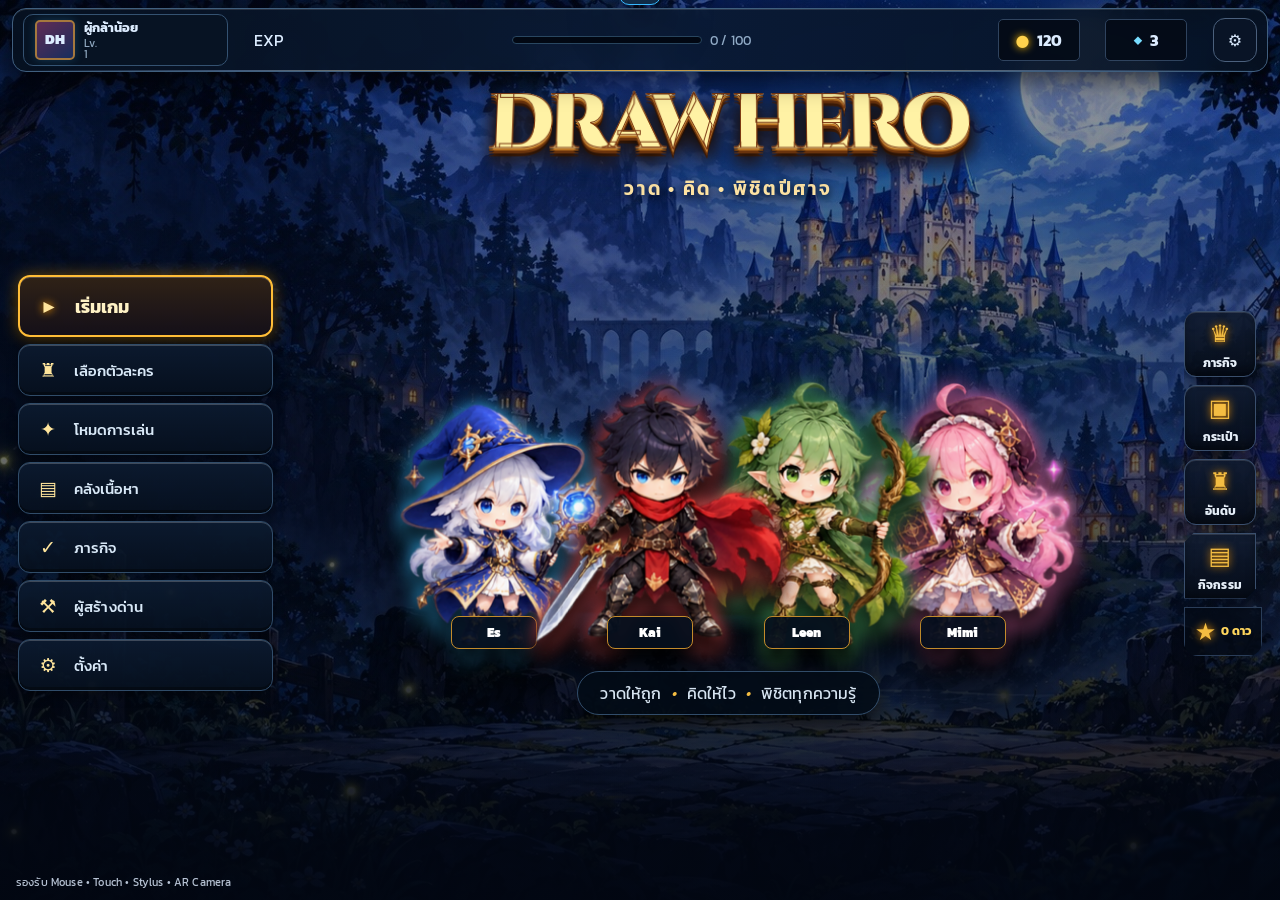
==== commit fbf4968a: "Refine mobile gameplay, guided practice and graded lesson library" ====
--- a/index.html
+++ b/index.html
@@ -15,6 +15,8 @@
   <link rel="stylesheet" href="./css/style.css?v=1.2.0">
   <link rel="stylesheet" href="./css/reference-theme.css?v=1.3.5">
   <link rel="stylesheet" href="./css/concept-theme.css?v=2.2.0">
+  <link rel="stylesheet" href="./css/learning.css?v=3.0.0">
+  <link rel="stylesheet" href="./css/game-refinements.css?v=3.1.0">
 </head>
 <body>
   <noscript><div class="fatal-message">เกมนี้ต้องเปิดใช้งาน JavaScript ในเบราว์เซอร์</div></noscript>
@@ -110,7 +112,8 @@
       <form id="practice-form" class="setup-form stone-panel">
         <label>ภาษา<select id="practice-language"><option value="th">ภาษาไทย</option><option value="en">English</option><option value="any">ผสม</option></select></label>
         <label>ประเภทเนื้อหา<select id="practice-type"></select></label>
-        <label>จำนวนข้อ<select id="practice-count"><option>5</option><option selected>10</option><option>20</option><option>30</option></select></label>
+        <label>ระดับชั้น<select id="practice-grade"><option value="all">ทุกระดับ</option><option value="1">ป.1</option><option value="2">ป.2</option><option value="3">ป.3</option><option value="4">ป.4</option><option value="5">ป.5</option><option value="6">ป.6</option></select></label>
+        <label>จำนวนข้อ<select id="practice-count"><option>5</option><option selected>10</option><option>20</option><option>30</option><option value="all">ครบทุกข้อในหมวด</option></select></label>
         <label>เส้นช่วยเขียน<select id="practice-guide"><option value="full">แสดงแบบเต็ม</option><option value="dotted">เส้นประ</option><option value="fade">แสดงแล้วจาง</option><option value="none">ไม่แสดง</option></select></label>
         <label>เวลาต่อข้อ<select id="practice-time"><option value="0">ไม่จำกัด</option><option value="12" selected>12 วินาที</option><option value="9">9 วินาที</option><option value="7">7 วินาที</option></select></label>
         <div class="form-wide setup-summary"><span>โหมดฝึกไม่มี Game Over และ Hint ใช้ได้ไม่จำกัด</span></div>
@@ -183,6 +186,7 @@
         <aside class="target-panel">
           <small>เป้าหมายเวทมนตร์</small>
           <div id="target-display" class="target-display">○</div>
+          <button id="read-question" class="read-question" type="button" aria-label="ฟังเสียงอ่านโจทย์">🔊 ฟังโจทย์</button>
           <div id="character-slots" class="character-slots"></div>
           <p id="target-hint">วาดตามสัญลักษณ์</p>
           <div class="accuracy-meter"><span>พลังตรวจจับ</span><div class="meter"><i id="accuracy-fill"></i></div><b id="accuracy-value">—</b></div>
@@ -232,14 +236,18 @@
   <script src="./js/characters.js?v=1.3.0"></script>
   <script src="./js/skills.js"></script>
   <script src="./js/enemies.js?v=1.3.0"></script>
-  <script src="./js/content.js?v=2.0.0"></script>
-  <script src="./js/levels.js?v=2.0.0"></script>
-  <script src="./js/audio.js"></script>
+  <script src="./js/content.js?v=3.0.0"></script>
+  <script src="./js/word-lists.js?v=3.1.0"></script>
+  <script src="./js/curriculum.js?v=3.1.0"></script>
+  <script src="./js/levels.js?v=3.1.0"></script>
+  <script src="./js/audio.js?v=3.1.0"></script>
   <script src="./js/recognizer.js?v=2.0.2"></script>
-  <script src="./js/drawing.js?v=2.0.0"></script>
+  <script src="./js/handwriting.js?v=3.1.0"></script>
+  <script src="./js/drawing.js?v=3.1.0"></script>
+  <script src="./js/practice-guide.js?v=3.1.0"></script>
   <script src="./js/game.js?v=1.3.0"></script>
   <script src="./js/ar.js?v=1.1.0"></script>
-  <script src="./js/battle.js?v=2.0.2"></script>
-  <script src="./js/app.js?v=2.0.0"></script>
+  <script src="./js/battle.js?v=3.1.0"></script>
+  <script src="./js/app.js?v=3.1.0"></script>
 </body>
 </html>
--- a/css/learning.css
+++ b/css/learning.css
@@ -0,0 +1,8 @@
+/* Fonts are for recognition templates only; existing UI typography is unchanged. */
+@font-face{font-family:"DH Handwriting";src:url("../assets/fonts/Mali-Regular.ttf") format("truetype");font-display:swap}
+@font-face{font-family:"DH Thai Looped";src:url("../assets/fonts/NotoSansThaiLooped.ttf") format("truetype");font-display:swap}
+#screen-battle .target-panel{position:relative}
+#screen-battle .read-question{display:block;margin:0 auto 5px;min-height:36px;padding:4px 9px;border:1px solid #426780;background:#102b40;color:#e4f6ff;font-size:.7rem;cursor:pointer;z-index:2}
+#screen-battle .read-question:focus-visible{outline:2px solid #ffc447;outline-offset:2px}
+#screen-battle .read-question[aria-busy="true"]{border-color:#ffc447;box-shadow:0 0 12px #ffc44766}
+@media(max-width:760px){#screen-battle .read-question{position:absolute;bottom:2px;right:3px;margin:0;font-size:.6rem;min-height:32px;padding:2px 5px}#screen-battle .recognition-feedback{padding-right:76px}#screen-battle .character-slots{padding-right:64px}}
--- a/css/game-refinements.css
+++ b/css/game-refinements.css
@@ -0,0 +1,52 @@
+/* Scoped visual depth and learning layout; no changes to creator or saved data. */
+#app :is(.menu-button,.fantasy-button,.back-button,.model-rotate,.side-action){clip-path:none!important;border-radius:12px;box-shadow:inset 0 1px 0 #ffffff35,inset 0 -3px 0 #0005,0 5px 12px #0005}
+#app :is(.menu-button,.fantasy-button,.back-button,.side-action):active{transform:translateY(2px);box-shadow:inset 0 2px 5px #0008}
+#app button:focus-visible{outline:3px solid #ffe58a;outline-offset:3px}
+#screen-characters .model-stage{container-type:size}
+#screen-characters .hero-model-sprite{width:min(100cqw,100cqh);max-width:100%;height:auto;aspect-ratio:1;max-height:100%;align-self:center}
+#screen-characters .model-platform{bottom:0;box-shadow:0 8px 16px #000b,0 0 28px var(--char),inset 0 0 28px var(--char)}
+#screen-map .lesson-filters{grid-column:1/-1;display:flex;flex-wrap:wrap;gap:10px;align-items:end;width:100%;padding:10px 0}
+#screen-map .lesson-filters label{display:grid;gap:5px;font-size:.8rem;color:#bcd1e7}
+#screen-map .lesson-filters select{min-height:42px;background:#102940;color:#fff;border:1px solid #59758f;border-radius:9px;padding:7px}
+#screen-map .lesson-filters p{flex:1 0 100%;margin:0;font-size:.75rem;color:#bed2e2}
+#screen-map .stage-card{box-shadow:inset 0 1px #ffffff30,0 8px 20px #0007}
+#screen-battle .target-display{white-space:normal;overflow:visible;text-overflow:clip;overflow-wrap:anywhere;line-height:1.3}
+#screen-battle .battlefield{container-type:size}
+#screen-battle .enemy-unit{width:min(145px,22cqw,48cqh);height:min(155px,48cqh);bottom:13%}
+#screen-battle .enemy-unit.boss{width:min(235px,30cqw,52cqh);height:min(235px,52cqh);bottom:13%}
+#screen-battle .enemy-3d-sprite{inset:0;aspect-ratio:1;height:auto;max-height:100%}
+#screen-battle .enemy-unit .target-bubble{top:auto;bottom:calc(100% + 5px);left:50%;transform:translateX(-50%);max-width:min(240px,62cqw);width:max-content;white-space:normal;text-align:center;font-size:clamp(.8rem,3cqh,1.2rem);line-height:1.25;z-index:8}
+#screen-battle .enemy-trait{top:auto;bottom:calc(100% + 53px);font-size:.55rem;max-width:100%;white-space:nowrap}
+#screen-battle .enemy-unit.boss .enemy-trait{display:none}
+#screen-battle .recognition-feedback{white-space:normal;overflow-wrap:anywhere;line-height:1.3}
+@media(max-width:760px){
+  #screen-main .main-menu{grid-template-columns:1fr!important;gap:5px}
+  #screen-main .menu-button{height:43px;min-height:43px;padding:6px 16px}
+  #screen-main .menu-button.primary{height:48px;min-height:48px}
+  #screen-main .tagline{margin-top:20px!important}
+  #screen-main .hero-stage{flex-basis:auto!important;min-height:0;padding-top:18px}
+  #screen-main .hero-party{height:clamp(150px,23dvh,250px)!important}
+  #screen-characters .character-showcase{height:clamp(360px,62dvh,510px);min-height:0}
+  #screen-characters .model-stage{inset:65px 5px 122px;grid-template-columns:32px minmax(0,1fr) 32px}
+  #screen-characters .model-rotate{width:30px;height:45px}
+  #screen-characters .screen-actions{position:sticky;bottom:0;z-index:12;background:linear-gradient(transparent,#06101ef5 24%);padding:12px 0 8px}
+  #screen-characters .model-badge{font-size:.5rem;padding:4px 6px}
+  #screen-difficulty .difficulty-card{min-height:170px;padding:18px 12px 15px 42%;aspect-ratio:auto}
+  #screen-difficulty .difficulty-card h2{font-size:.95rem}
+  #screen-difficulty .difficulty-card h3{font-size:.6rem}
+  #screen-difficulty .difficulty-card ul{font-size:.65rem;line-height:1.6}
+  #screen-difficulty .difficulty-grid{gap:10px}
+  #screen-battle .drawing-deck{grid-template-rows:27px 94px minmax(0,1fr)!important}
+  #screen-battle .target-panel{display:grid;grid-template-columns:minmax(0,1fr) 72px;grid-template-rows:40px minmax(0,1fr);gap:3px;padding:6px 8px;overflow:hidden}
+  #screen-battle .target-display{grid-column:1;grid-row:1;margin:0;padding:5px 0;text-align:left;font-size:clamp(1rem,4.8vw,1.45rem);align-self:center;height:40px;max-height:40px;overflow:auto;box-sizing:border-box}
+  #screen-battle .read-question{position:static;grid-column:2;grid-row:1;min-height:36px;margin:0;font-size:.65rem;padding:3px}
+  #screen-battle .target-panel .recognition-feedback{grid-column:1/-1;grid-row:2;padding:4px 6px;margin:0;font-size:.65rem;white-space:normal;overflow:auto}
+  #screen-battle .target-panel :is(.character-slots,p,small,.accuracy-meter){display:none}
+  #screen-battle .enemy-unit{width:min(100px,22cqw,43cqh);height:min(100px,43cqh)}
+  #screen-battle .enemy-unit.boss{width:min(125px,28cqw,47cqh);height:min(125px,47cqh)}
+  #screen-battle .enemy-unit .target-bubble{font-size:.82rem;padding:5px 8px}
+  #screen-battle .enemy-trait{display:none}
+  #screen-battle .battle-hud .stage-label{min-width:0;overflow:hidden}
+}
+@media(max-width:430px){#screen-difficulty .difficulty-grid{grid-template-columns:1fr}#screen-difficulty .difficulty-card{min-height:145px;padding-left:43%}#screen-map .lesson-filters label{flex:1;min-width:120px}}
+@media(prefers-reduced-motion:reduce){#app button{transition:none!important}}
